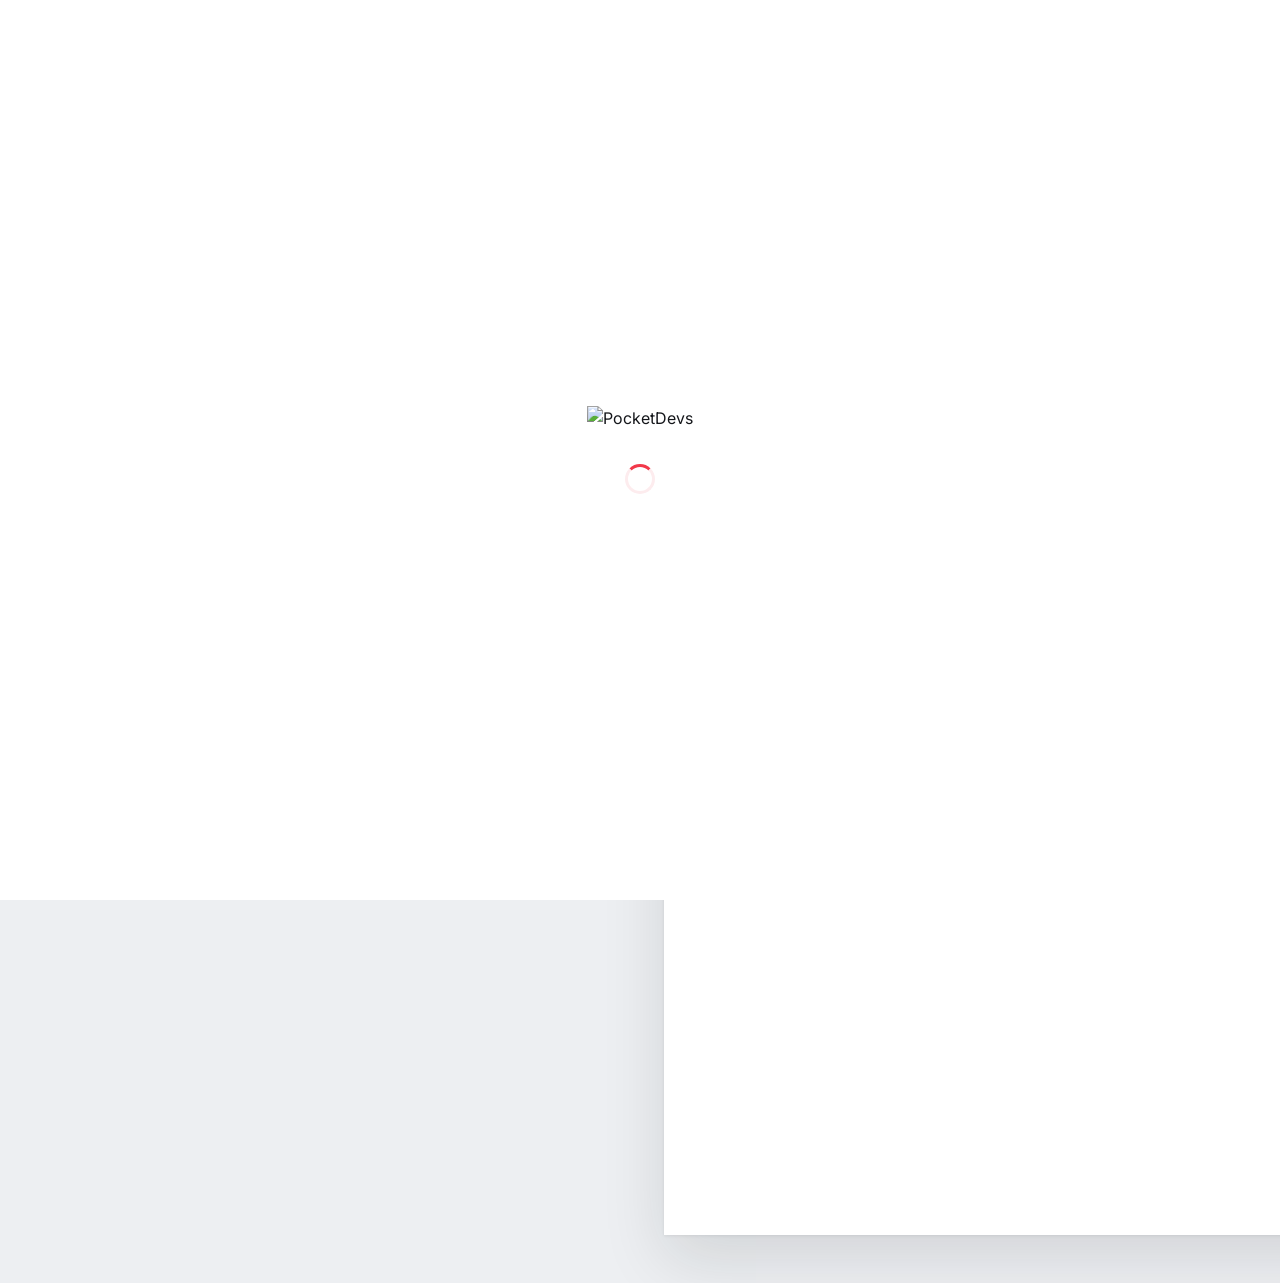
==== index.html @ 6d384c9b "Harden bearer token handling" ====
<!DOCTYPE html>
<html lang="en">
<head>
  <meta charset="UTF-8" />
  <meta name="viewport" content="width=device-width, initial-scale=1.0" />
  <title>PocketDevs — Proposal Generator</title>
  <link rel="icon" href="assets/favicon.svg" />
  <link rel="preconnect" href="https://fonts.googleapis.com" />
  <link rel="preconnect" href="https://fonts.gstatic.com" crossorigin />
  <link href="https://fonts.googleapis.com/css2?family=Inter:wght@400;500;600;700;800&display=swap" rel="stylesheet" />
  <link rel="stylesheet" href="styles.css?v=31" />
  <script defer src="https://cdnjs.cloudflare.com/ajax/libs/html2pdf.js/0.10.1/html2pdf.bundle.min.js"></script>
  <script defer src="preloader.js?v=1"></script>
</head>
<body>
  <!-- Site preloader (fades out on load) -->
  <div id="preloader" class="preloader" role="status" aria-label="Loading">
    <div class="preloader__inner">
      <img src="assets/logo.svg" alt="PocketDevs" class="preloader__logo" />
      <span class="preloader__spinner" aria-hidden="true"></span>
    </div>
  </div>
  <!-- ====================== APP BAR ====================== -->
  <header class="appbar no-print">
    <div class="appbar__brand">
      <span id="authGreeting" class="appbar__greeting" hidden></span>
      <span class="appbar__divider"></span>
      <span class="appbar__title">Proposal Generator</span>
    </div>
    <div class="appbar__actions">
      <button id="quickSearchBtn" class="btn btn--ghost nav-link btn--quicksearch" type="button" aria-label="Quick search">
        <span>Quick Search</span>
        <span class="btn__kbd">⌘K</span>
      </button>
      <div id="collabAvatars" class="collab-avatars" hidden aria-label="People editing"></div>
      <button id="authNavBtn" class="btn btn--ghost nav-link">Login</button>
      <button id="shareBtn" class="btn btn--ghost" type="button" hidden>
        <svg width="15" height="15" viewBox="0 0 24 24" fill="none" stroke="currentColor" stroke-width="2" stroke-linecap="round" stroke-linejoin="round"><circle cx="18" cy="5" r="3"/><circle cx="6" cy="12" r="3"/><circle cx="18" cy="19" r="3"/><line x1="8.59" y1="13.51" x2="15.42" y2="17.49"/><line x1="15.41" y1="6.51" x2="8.59" y2="10.49"/></svg>
        <span id="shareBtnLabel">Share</span>
      </button>
      <button id="downloadBtn" class="btn btn--primary" type="button" disabled>Download PDF</button>
    </div>
  </header>

  <div class="app-body">
  <main class="layout">
    <aside class="composer no-print">
      <!-- Step 1 — Source -->
      <section class="card" data-mode="proposal">
        <div class="step"><span class="step__n">1</span><h2 class="card__title">Source document</h2></div>
        <label id="dropzone" class="dropzone" for="fileInput">
          <input id="fileInput" type="file" accept="application/pdf" hidden />
          <span class="dropzone__text"><strong>Drop a PDF</strong> or browse</span>
          <span class="dropzone__file" id="fileName">No file selected</span>
        </label>
      </section>

      <!-- History Section -->
      <section class="card history-card">
        <div class="step"><span class="step__n">H</span><h2 class="card__title">My Proposals</h2></div>
        <div id="historyList" class="history-list"></div>
        <button id="openDashboardBtn" class="btn btn--ghost btn--sm btn--block history-card__viewall" type="button" hidden>View all documents</button>
      </section>

      <!-- Step 2 — Details -->
      <section class="card" data-mode="proposal">
        <div class="step"><span class="step__n">2</span><h2 class="card__title">Proposal details</h2></div>
        <p class="card__hint">Anchors the AI to real facts. Leave blank to let the AI propose — blanks render as <code>[TBD]</code>, never invented numbers.</p>

        <div class="field field--full">
          <label class="label">Proposal name <span class="label__opt">(optional override)</span></label>
          <input id="f_proposalName" class="input" placeholder="e.g. Web Development Proposal" />
        </div>

        <div class="grid2">
          <div class="field"><label class="label">Client / company</label><input id="f_company" class="input" placeholder="Acme Inc." /></div>
          <div class="field"><label class="label">Project title</label><input id="f_title" class="input" placeholder="Website Redesign" /></div>
          <div class="field"><label class="label">Contact name</label><input id="f_contact" class="input" placeholder="Jomar Mansilungan" /></div>
          <div class="field"><label class="label">Contact title</label><input id="f_contactTitle" class="input" placeholder="Program Manager" /></div>
          <div class="field"><label class="label">Currency</label>
            <select id="f_currency" class="input">
              <option value="PHP" data-symbol="₱">₱ PHP — Philippine Peso</option>
              <option value="USD" data-symbol="$">$ USD — US Dollar</option>
              <option value="EUR" data-symbol="€">€ EUR — Euro</option>
              <option value="GBP" data-symbol="£">£ GBP — British Pound</option>
              <option value="AUD" data-symbol="A$">A$ AUD — Australian Dollar</option>
              <option value="SGD" data-symbol="S$">S$ SGD — Singapore Dollar</option>
              <option value="CAD" data-symbol="C$">C$ CAD — Canadian Dollar</option>
              <option value="AED" data-symbol="AED">AED — UAE Dirham</option>
              <option value="JPY" data-symbol="¥">¥ JPY — Japanese Yen</option>
            </select>
          </div>
          <div class="field"><label class="label">Locale (dates)</label>
            <select id="f_locale" class="input">
              <option value="en-PH">English (Philippines)</option>
              <option value="en-US">English (US)</option>
              <option value="en-GB">English (UK)</option>
              <option value="en-AU">English (Australia)</option>
              <option value="en-SG">English (Singapore)</option>
              <option value="en-CA">English (Canada)</option>
            </select>
          </div>
          <div class="field"><label class="label">Total cost</label><input id="f_cost" class="input" placeholder="e.g. ₱ 250,000" /></div>
          <div class="field"><label class="label">Timeline</label><input id="f_timeline" class="input" placeholder="e.g. 8 weeks" /></div>
          <div class="field"><label class="label">Valid until</label>
            <div class="date-field">
              <input id="f_valid" class="input" placeholder="e.g. July 19, 2026" />
              <button type="button" class="date-field__btn" data-target="f_valid" aria-label="Pick a date"><svg viewBox="0 0 24 24" fill="none" stroke="currentColor" stroke-width="2" stroke-linecap="round" stroke-linejoin="round"><rect x="3" y="4" width="18" height="18" rx="2" /><line x1="16" y1="2" x2="16" y2="6" /><line x1="8" y1="2" x2="8" y2="6" /><line x1="3" y1="10" x2="21" y2="10" /></svg></button>
              <input type="date" id="f_valid_picker" class="date-field__picker" tabindex="-1" aria-hidden="true" />
            </div>
          </div>
          <div class="field"><label class="label">Document no.</label><input id="f_docno" class="input" /></div>
          <div class="field"><label class="label">Prepared date</label>
            <div class="date-field">
              <input id="f_date" class="input" />
              <button type="button" class="date-field__btn" data-target="f_date" aria-label="Pick a date"><svg viewBox="0 0 24 24" fill="none" stroke="currentColor" stroke-width="2" stroke-linecap="round" stroke-linejoin="round"><rect x="3" y="4" width="18" height="18" rx="2" /><line x1="16" y1="2" x2="16" y2="6" /><line x1="8" y1="2" x2="8" y2="6" /><line x1="3" y1="10" x2="21" y2="10" /></svg></button>
              <input type="date" id="f_date_picker" class="date-field__picker" tabindex="-1" aria-hidden="true" />
            </div>
          </div>
          <div class="field field--full"><label class="label">Prepared by (signatory)</label><input id="f_signatory" class="input" value="Eric Jeremie Rotaquio" /></div>
          <div class="field field--full"><label class="label">Signatory title</label><input id="f_signatoryTitle" class="input" value="Chief Executive Officer, PocketDevs" /></div>
        </div>

        <div class="field field--full">
          <label class="label">Budget <span class="label__opt">(optional, manual override)</span></label>
          <input id="f_budget" class="input" placeholder="e.g. Php 250,000 fixed fee" />
        </div>
        <div class="field field--full">
          <label class="label">Payment details <span class="label__opt">(optional, manual override)</span></label>
          <textarea id="f_paymentDetails" class="input textarea" rows="2" placeholder="e.g. 50% upfront, 50% on completion via Bank Transfer."></textarea>
        </div>
        <div class="field field--full">
          <label class="label">Extra instructions <span class="label__opt">(optional)</span></label>
          <textarea id="f_notes" class="input textarea" rows="2" placeholder="e.g. Emphasize SEO; bill in 3 milestones; exclude hosting."></textarea>
        </div>
      </section>

      <!-- Step 2 (Invoice) — Details -->
      <section class="card" data-mode="invoice" hidden>
        <div class="step"><span class="step__n">2</span><h2 class="card__title">Invoice details</h2></div>

        <div class="field field--full">
          <label class="label">Invoice name <span class="label__opt">(optional)</span></label>
          <input id="f_inv_name" class="input" placeholder="e.g. Web Development Invoice" />
        </div>

        <h3 class="card__subtitle">Bill to</h3>
        <div class="grid2">
          <div class="field"><label class="label">Client / company</label><input id="f_inv_client" class="input" placeholder="Acme Inc." /></div>
          <div class="field"><label class="label">Contact name</label><input id="f_inv_contact" class="input" placeholder="Jomar Mansilungan" /></div>
          <div class="field field--full"><label class="label">Client TIN</label><input id="f_inv_clientTin" class="input" placeholder="000-000-000-000" /></div>
        </div>

        <h3 class="card__subtitle">From</h3>
        <div class="grid2">
          <div class="field"><label class="label">Company</label><input id="f_inv_company" class="input" value="PocketDevs" /></div>
          <div class="field"><label class="label">PocketDevs TIN</label><input id="f_inv_tin" class="input" placeholder="[TBD]" /></div>
        </div>

        <h3 class="card__subtitle">Invoice info</h3>
        <div class="grid2">
          <div class="field"><label class="label">Invoice no.</label><input id="f_inv_no" class="input" /></div>
          <div class="field"><label class="label">Currency</label>
            <select id="f_inv_currency" class="input">
              <option value="PHP" data-symbol="₱">₱ PHP — Philippine Peso</option>
              <option value="USD" data-symbol="$">$ USD — US Dollar</option>
              <option value="EUR" data-symbol="€">€ EUR — Euro</option>
              <option value="GBP" data-symbol="£">£ GBP — British Pound</option>
              <option value="AUD" data-symbol="A$">A$ AUD — Australian Dollar</option>
              <option value="SGD" data-symbol="S$">S$ SGD — Singapore Dollar</option>
              <option value="CAD" data-symbol="C$">C$ CAD — Canadian Dollar</option>
              <option value="AED" data-symbol="AED">AED — UAE Dirham</option>
              <option value="JPY" data-symbol="¥">¥ JPY — Japanese Yen</option>
            </select>
          </div>
          <div class="field"><label class="label">Invoice date</label>
            <div class="date-field">
              <input id="f_inv_date" class="input" />
              <button type="button" class="date-field__btn" data-target="f_inv_date" aria-label="Pick a date"><svg viewBox="0 0 24 24" fill="none" stroke="currentColor" stroke-width="2" stroke-linecap="round" stroke-linejoin="round"><rect x="3" y="4" width="18" height="18" rx="2" /><line x1="16" y1="2" x2="16" y2="6" /><line x1="8" y1="2" x2="8" y2="6" /><line x1="3" y1="10" x2="21" y2="10" /></svg></button>
              <input type="date" id="f_inv_date_picker" class="date-field__picker" tabindex="-1" aria-hidden="true" />
            </div>
          </div>
          <div class="field"><label class="label">Due date</label>
            <div class="date-field">
              <input id="f_inv_due" class="input" placeholder="e.g. July 19, 2026" />
              <button type="button" class="date-field__btn" data-target="f_inv_due" aria-label="Pick a date"><svg viewBox="0 0 24 24" fill="none" stroke="currentColor" stroke-width="2" stroke-linecap="round" stroke-linejoin="round"><rect x="3" y="4" width="18" height="18" rx="2" /><line x1="16" y1="2" x2="16" y2="6" /><line x1="8" y1="2" x2="8" y2="6" /><line x1="3" y1="10" x2="21" y2="10" /></svg></button>
              <input type="date" id="f_inv_due_picker" class="date-field__picker" tabindex="-1" aria-hidden="true" />
            </div>
          </div>
          <div class="field"><label class="label">Locale (dates)</label>
            <select id="f_inv_locale" class="input">
              <option value="en-PH">English (Philippines)</option>
              <option value="en-US">English (US)</option>
              <option value="en-GB">English (UK)</option>
              <option value="en-AU">English (Australia)</option>
              <option value="en-SG">English (Singapore)</option>
              <option value="en-CA">English (Canada)</option>
            </select>
          </div>
        </div>

        <h3 class="card__subtitle">Items</h3>
        <div id="invoiceItems" class="line-items"></div>
        <button type="button" id="addItemBtn" class="btn btn--ghost btn--sm">+ Add item</button>
        <div class="line-items__total">
          <span>Total</span>
          <span id="invoiceItemsTotal">0.00</span>
        </div>

        <div class="field field--full">
          <label class="label">Payment details <span class="label__opt">(optional)</span></label>
          <textarea id="f_inv_paymentDetails" class="input textarea" rows="2" placeholder="e.g. Pay via Bank Transfer to BPI account 1234-5678-90."></textarea>
        </div>
      </section>

      <!-- Step 3 — Generate -->
      <section class="card">
        <div class="step"><span class="step__n">3</span><h2 class="card__title">Generate</h2></div>
        <button id="generateBtn" class="btn btn--primary btn--block" data-mode="proposal">Generate proposal</button>
        <button id="generateInvoiceBtn" class="btn btn--primary btn--block" data-mode="invoice" hidden>Generate invoice</button>
        <div id="status" class="status" hidden></div>
      </section>
    </aside>

    <div class="stage">
      <div id="collabBanner" class="collab-banner no-print" hidden>
        <span class="collab-banner__dot"></span>
        <span class="collab-banner__text">Live shared document — your edits sync automatically.</span>
        <span id="collabBannerPresence" class="collab-banner__presence"></span>
      </div>
      <div id="editorToolbar" class="editor-toolbar no-print" hidden>
        <select class="editor-toolbar__select" data-cmd="formatBlock" title="Heading">
          <option value="P">Paragraph</option>
          <option value="H1">Heading 1</option>
          <option value="H2">Heading 2</option>
          <option value="H3">Heading 3</option>
          <option value="H4">Heading 4</option>
          <option value="BLOCKQUOTE">Quote</option>
        </select>
        <select class="editor-toolbar__select editor-toolbar__select--font" data-cmd="fontName" title="Font family">
          <option value="Inter">Inter</option>
          <option value="Arial">Arial</option>
          <option value="Georgia">Georgia</option>
          <option value="'Times New Roman'">Times New Roman</option>
          <option value="'Courier New'">Courier New</option>
          <option value="Verdana">Verdana</option>
        </select>
        <select class="editor-toolbar__select" data-cmd="fontSize" title="Font size">
          <option value="1">8pt</option>
          <option value="2">10pt</option>
          <option value="3" selected>12pt</option>
          <option value="4">14pt</option>
          <option value="5">18pt</option>
          <option value="6">24pt</option>
          <option value="7">36pt</option>
        </select>
        <span class="editor-toolbar__sep"></span>
        <button type="button" class="editor-toolbar__btn" data-cmd="bold" title="Bold"><b>B</b></button>
        <button type="button" class="editor-toolbar__btn" data-cmd="italic" title="Italic"><i>I</i></button>
        <button type="button" class="editor-toolbar__btn" data-cmd="underline" title="Underline"><u>U</u></button>
        <button type="button" class="editor-toolbar__btn" data-cmd="strikeThrough" title="Strikethrough"><s>S</s></button>
        <span class="editor-toolbar__sep"></span>
        <label class="editor-toolbar__color" title="Text color">
          A<input type="color" data-cmd="foreColor" value="#14161a" />
        </label>
        <label class="editor-toolbar__color" title="Highlight color">
          <span class="editor-toolbar__hl">H</span><input type="color" data-cmd="hiliteColor" value="#fff59d" />
        </label>
        <span class="editor-toolbar__sep"></span>
        <button type="button" class="editor-toolbar__btn" data-cmd="justifyLeft" title="Align left">&#8676;</button>
        <button type="button" class="editor-toolbar__btn" data-cmd="justifyCenter" title="Align center">&#8596;</button>
        <button type="button" class="editor-toolbar__btn" data-cmd="justifyRight" title="Align right">&#8677;</button>
        <span class="editor-toolbar__sep"></span>
        <button type="button" class="editor-toolbar__btn" data-cmd="insertUnorderedList" title="Bullet list">&#8226;&#8801;</button>
        <button type="button" class="editor-toolbar__btn" data-cmd="insertOrderedList" title="Numbered list">1.&#8801;</button>
        <span class="editor-toolbar__sep"></span>
        <div class="editor-toolbar__menu">
          <button type="button" class="editor-toolbar__btn" id="tableMenuBtn" title="Table" aria-haspopup="true" aria-expanded="false">
            <svg width="15" height="15" viewBox="0 0 24 24" fill="none" stroke="currentColor" stroke-width="2" stroke-linecap="round" stroke-linejoin="round"><rect x="3" y="3" width="18" height="18" rx="1"/><line x1="3" y1="9" x2="21" y2="9"/><line x1="3" y1="15" x2="21" y2="15"/><line x1="9" y1="3" x2="9" y2="21"/><line x1="15" y1="3" x2="15" y2="21"/></svg>
            <span class="editor-toolbar__caret">&#9662;</span>
          </button>
          <div class="editor-toolbar__dropdown" id="tableMenu" hidden role="menu">
            <button type="button" data-table="insert" role="menuitem">Insert table</button>
            <div class="editor-toolbar__dropdown-sep"></div>
            <button type="button" data-table="row-above" role="menuitem">Insert row above</button>
            <button type="button" data-table="row-below" role="menuitem">Insert row below</button>
            <button type="button" data-table="col-left" role="menuitem">Insert column left</button>
            <button type="button" data-table="col-right" role="menuitem">Insert column right</button>
            <div class="editor-toolbar__dropdown-sep"></div>
            <button type="button" data-table="del-row" role="menuitem">Delete row</button>
            <button type="button" data-table="del-col" role="menuitem">Delete column</button>
            <button type="button" data-table="del-table" role="menuitem">Delete table</button>
          </div>
        </div>
        <span class="editor-toolbar__sep"></span>
        <button type="button" class="editor-toolbar__btn" data-cmd="removeFormat" title="Clear formatting">T&times;</button>
      </div>
      <div class="paper-wrap">
        <article id="proposal" class="proposal">
          <label id="emptyState" class="empty" for="fileInput">
            <img src="assets/logo.svg" class="empty__logo js-logo" />
            <h2>Your proposal will appear here</h2>
            <p>Login, then drop a PDF here (or click to browse) and hit Generate.</p>
          </label>
        </article>
      </div>
    </div>
  </main>
  </div><!-- /.app-body -->

  <!-- Dashboard Modal — kept as a direct child of <body> so its fixed overlay
       always covers the full viewport (never trapped by the sticky sidebar). -->
  <div id="dashboardModal" class="modal modal--dashboard no-print">
    <div class="modal__content modal__content--dashboard card">
      <button id="closeDashboard" class="modal__close">&times;</button>
      <div class="dashboard__header">
        <h2 class="card__title">My Documents</h2>
        <div class="dashboard__tabs" role="tablist">
          <button type="button" class="dashboard__tab dashboard__tab--active" data-type="all">All</button>
          <button type="button" class="dashboard__tab" data-type="proposal">Proposals</button>
          <button type="button" class="dashboard__tab" data-type="invoice">Invoices</button>
          <button type="button" class="dashboard__tab" data-type="questionnaire">Questionnaires</button>
        </div>
        <input id="dashboardSearch" class="input dashboard__search" type="search" placeholder="Search by title, client, or doc no." />
      </div>
      <div id="dashboardGrid" class="dashboard__grid"></div>
    </div>
  </div>

  <!-- Settings Modal -->
  <div id="settingsModal" class="modal no-print">
    <div class="modal__content modal__content--settings card">
      <button id="closeSettings" class="modal__close" aria-label="Close">&times;</button>
      <h2 class="card__title">Settings</h2>

      <div class="settings-tabs" role="tablist">
        <button type="button" class="settings-tab settings-tab--active" data-tab="profile" role="tab">Profile</button>
        <button type="button" class="settings-tab" data-tab="security" role="tab">Security</button>
        <button type="button" class="settings-tab" data-tab="branding" role="tab">Branding</button>
      </div>

      <!-- Profile tab -->
      <div id="settingsTabProfile" class="settings-panel">
        <div id="settingsProfileGate" hidden>
          <p class="card__hint" style="margin-bottom:1rem;">Sign in to manage your profile.</p>
          <button type="button" id="settingsSignInBtn" class="btn btn--primary btn--block">Sign In</button>
        </div>
        <div id="settingsProfileForm">
          <div class="settings-avatar-row">
            <div class="settings-avatar" id="settingsAvatarEl">
              <span id="settingsAvatarInitials">?</span>
              <img id="settingsAvatarImg" src="" alt="Avatar" hidden />
            </div>
            <div class="settings-avatar-actions">
              <button type="button" id="settingsAvatarUploadBtn" class="btn btn--ghost btn--sm">Change photo</button>
              <button type="button" id="settingsAvatarRemoveBtn" class="btn btn--ghost btn--sm" hidden>Remove</button>
              <input id="settingsAvatarInput" type="file" accept="image/*" hidden />
            </div>
          </div>
          <div class="field">
            <label class="label">Full name</label>
            <input id="settingsName" type="text" class="input" placeholder="Your full name" autocomplete="name" />
          </div>
          <div id="settingsProfileStatus" class="status" hidden></div>
          <button type="button" id="saveProfileBtn" class="btn btn--primary btn--block">Save profile</button>
          <hr class="rule" />
          <div class="field">
            <label class="label">Email address</label>
            <input id="settingsEmail" type="email" class="input" autocomplete="email" />
          </div>
          <div id="settingsEmailStatus" class="status" hidden></div>
          <button type="button" id="saveEmailBtn" class="btn btn--ghost btn--block">Update email</button>
        </div>
      </div>

      <!-- Security tab -->
      <div id="settingsTabSecurity" class="settings-panel" hidden>
        <div id="settingsSecurityGate" hidden>
          <p class="card__hint" style="margin-bottom:1rem;">Sign in to change your password.</p>
          <button type="button" id="settingsSecuritySignInBtn" class="btn btn--primary btn--block">Sign In</button>
        </div>
        <div id="settingsSecurityForm">
          <div class="field">
            <label class="label">New password</label>
            <input id="settingsNewPassword" type="password" class="input" placeholder="Minimum 6 characters" autocomplete="new-password" />
          </div>
          <div class="field">
            <label class="label">Confirm new password</label>
            <input id="settingsConfirmPassword" type="password" class="input" autocomplete="new-password" />
          </div>
          <div id="settingsSecurityStatus" class="status" hidden></div>
          <button type="button" id="savePasswordBtn" class="btn btn--primary btn--block">Update password</button>
        </div>
      </div>

      <!-- Branding tab -->
      <div id="settingsTabBranding" class="settings-panel" hidden>
        <div class="field">
          <label class="label">Brand logo</label>
          <p class="card__hint">Used on proposals. Stored in this browser only.</p>
          <div class="logo-row">
            <img id="logoPreview" class="logo-preview js-logo" src="assets/logo.svg" />
            <input id="logoInput" type="file" accept="image/*" hidden />
            <button id="logoUploadBtn" class="btn btn--primary btn--sm">Upload</button>
            <button id="logoResetBtn" class="btn btn--ghost btn--sm">Reset</button>
          </div>
        </div>
      </div>
    </div>
  </div>

  <!-- Share Modal -->
  <div id="shareModal" class="modal no-print">
    <div class="modal__content card">
      <button id="closeShare" class="modal__close" aria-label="Close">&times;</button>
      <h2 class="card__title">Share &amp; collaborate</h2>
      <p class="card__hint">Anyone with this link can open and edit this document with you in real time. No account needed — changes sync automatically.</p>
      <div class="share-link-row">
        <input id="shareLinkInput" class="input" readonly />
        <button id="shareCopyBtn" class="btn btn--primary btn--sm" type="button">Copy</button>
      </div>
      <div class="share-presence">
        <div id="shareAvatars" class="collab-avatars"></div>
        <span id="collabPresence">Just you so far</span>
      </div>
      <hr class="rule" />
      <button id="stopSharingBtn" class="btn btn--ghost btn--block" type="button">Stop sharing</button>
    </div>
  </div>

  <!-- Auth Modal — kept as a direct child of <body> so its fixed overlay
       always covers the full viewport (never trapped by the sticky sidebar). -->
  <div id="authModal" class="modal no-print">
    <div class="modal__content card">
      <button id="closeAuth" class="modal__close">&times;</button>
      <h2 class="card__title" id="authTitle">Sign in to PocketDevs</h2>
      <div class="grid2" role="tablist">
        <button type="button" id="authTabLogin" data-mode="login" class="btn btn--primary" aria-pressed="true">Login</button>
        <button type="button" id="authTabSignup" data-mode="signup" class="btn btn--ghost" aria-pressed="false">Sign Up</button>
      </div>
      <form id="authForm">
        <div class="field" id="authNameField" hidden>
          <label class="label">Name</label>
          <input id="authName" type="text" class="input" autocomplete="name" />
        </div>
        <div class="field">
          <label class="label">Email</label>
          <input id="authEmail" type="email" class="input" required />
        </div>
        <div class="field">
          <label class="label">Password</label>
          <input id="authPassword" type="password" class="input" required minlength="6" />
        </div>
        <div id="authError" class="status status--error" hidden></div>
        <button type="submit" id="authSubmit" class="btn btn--primary btn--block">Login</button>
      </form>
    </div>
  </div>

  <script type="module" src="app.js?v=29"></script>
</body>
</html>
---- styles.css ----
/* ============================================================
   PocketDevs Design System & UI Components (light theme)
   ============================================================ */

/* Ensure [hidden] always wins over display rules set by class selectors */
[hidden] { display: none !important; }
:root {
  --bg: #edeff2;
  --bg-card: #ffffff;
  --bg-input: #ffffff;
  --bg-subtle: #f6f7f9;
  --text: #14161a;
  --text-muted: #5b636f;
  --rausch: #f2384a;
  --rausch-hover: #d92235;
  --rausch-tint: #fdecee;
  --border: #e6e8ec;
  --radius: 12px;
  --shadow: 0 1px 2px rgb(20 22 26 / 0.04), 0 8px 24px rgb(20 22 26 / 0.06);
  --appbar-h: 64px;
}

* { box-sizing: border-box; margin: 0; padding: 0; }
body {
  font-family: 'Inter', -apple-system, system-ui, sans-serif;
  background: var(--bg);
  color: var(--text);
  line-height: 1.5;
  -webkit-font-smoothing: antialiased;
  padding-top: var(--appbar-h);
}
button, input, textarea, select { font-family: inherit; }

/* Layout */
.appbar {
  display: flex; justify-content: space-between; align-items: center;
  padding: 1rem 1.5rem; background: var(--bg-card);
  border-bottom: 1px solid var(--border);
  position: fixed; top: 0; left: 240px; right: 0;
  z-index: 100; transition: left 0.2s ease;
}
.appbar__brand { display: flex; align-items: center; gap: 0.75rem; }
.appbar__logo { height: 24px; }
.appbar__divider { width: 1px; height: 22px; background: var(--border); }
.appbar__title { font-weight: 700; font-size: 0.875rem; letter-spacing: -0.01em; color: var(--text); }
.appbar__actions { display: flex; gap: 0.5rem; align-items: center; }

.layout { display: grid; grid-template-columns: 400px 1fr; align-items: start; min-height: calc(100vh - var(--appbar-h)); }
.composer {
  padding: 1.5rem; border-right: 1px solid var(--border);
  position: sticky; top: var(--appbar-h);
  overflow-y: auto; height: calc(100vh - var(--appbar-h));
  display: flex; flex-direction: column; gap: 1rem;
  background: var(--bg-card);
}
/* No overflow here: it must NOT become the sticky scroll-container, or the
   editor toolbar below would stick to the stage (which scrolls with the page)
   instead of to the viewport. The window is the scroller. */
.stage { padding: 3rem 1.5rem; background: var(--bg); }

/* Components */
.card {
  background: var(--bg-card); border: 1px solid var(--border);
  border-radius: var(--radius); padding: 1.25rem;
  box-shadow: var(--shadow);
}
/* Settings modal */
.modal__content--settings { max-width: 440px; }
.settings-tabs { display: flex; gap: 0.4rem; padding: 0.25rem; background: var(--bg-subtle); border-radius: 10px; margin-bottom: 1.25rem; }
.settings-tab { flex: 1; padding: 0.5rem; border: none; border-radius: 8px; background: transparent; font-size: 0.8125rem; font-weight: 600; color: var(--text-muted); cursor: pointer; transition: background 0.15s, color 0.15s; }
.settings-tab:hover { color: var(--text); }
.settings-tab--active { background: var(--bg-card); color: var(--text); box-shadow: var(--shadow); }
.settings-panel { display: flex; flex-direction: column; gap: 0.75rem; }
.settings-avatar-row { display: flex; align-items: center; gap: 1rem; margin-bottom: 0.25rem; }
.settings-avatar { width: 64px; height: 64px; border-radius: 50%; background: var(--rausch); color: #fff; display: flex; align-items: center; justify-content: center; font-size: 1.25rem; font-weight: 700; flex-shrink: 0; overflow: hidden; }
.settings-avatar-actions { display: flex; flex-direction: column; gap: 0.4rem; }
.card__title { font-size: 0.875rem; font-weight: 600; margin-bottom: 0.5rem; }
.card__hint { font-size: 0.75rem; color: var(--text-muted); margin-bottom: 1rem; line-height: 1.5; }
.card__hint code { background: var(--bg-subtle); border: 1px solid var(--border); border-radius: 5px; padding: 1px 5px; font-size: 0.6875rem; }

.card__subtitle {
  font-size: 0.75rem; font-weight: 700; text-transform: uppercase; letter-spacing: 0.04em;
  color: var(--text-muted); margin: 1rem 0 0.5rem;
}
.card__subtitle:first-of-type { margin-top: 0; }

/* Line items */
.line-items { display: flex; flex-direction: column; gap: 0.5rem; margin-bottom: 0.5rem; }
.line-item {
  display: flex; flex-direction: column; gap: 0.4rem;
  padding: 0.6rem; border: 1px solid var(--border); border-radius: 8px;
}
.line-item__row2 { display: grid; grid-template-columns: 4.5rem 1fr 1fr 1.75rem; gap: 0.4rem; align-items: center; }
.line-item__amount {
  font-size: 0.8125rem; font-weight: 600; text-align: right; padding: 0.625rem 0.25rem;
  font-variant-numeric: tabular-nums;
}
.line-item__remove {
  width: 1.75rem; height: 1.75rem; border-radius: 6px; border: 1px solid var(--border);
  background: transparent; color: var(--text-muted); font-size: 1.1rem; line-height: 1;
  cursor: pointer; display: flex; align-items: center; justify-content: center;
  transition: background 0.15s ease, color 0.15s ease;
}
.line-item__remove:hover { background: var(--rausch-tint); color: var(--rausch); border-color: #f6c9ce; }
.line-items__total {
  display: flex; align-items: center; justify-content: space-between;
  font-size: 0.8125rem; font-weight: 700; padding: 0.5rem 0.25rem 1rem;
}
.line-items__total span:last-child { font-variant-numeric: tabular-nums; }

/* Document type badge */
.doc-card__type {
  position: absolute; top: 0.5rem; left: 0.5rem; font-size: 0.625rem; font-weight: 700;
  text-transform: uppercase; letter-spacing: 0.04em; color: var(--rausch);
  background: var(--rausch-tint); border-radius: 5px; padding: 2px 6px; line-height: 1.4;
}
.doc-card__type--proposal { color: #1d4ed8; background: #dbeafe; }
.doc-card__type--invoice { color: var(--rausch); background: var(--rausch-tint); }
.doc-card__type--questionnaire { color: #15803d; background: #dcfce7; }
.doc-card__new {
  position: absolute; top: 0.5rem; right: 2rem; font-size: 0.625rem; font-weight: 700;
  text-transform: uppercase; letter-spacing: 0.04em; color: #fff; background: var(--rausch);
  border-radius: 5px; padding: 2px 6px; line-height: 1.4; z-index: 1;
}
.step { display: flex; align-items: center; gap: 0.75rem; margin-bottom: 1rem; }
.step .card__title { margin: 0; }
.step__n {
  width: 20px; height: 20px; background: var(--rausch); color: #fff;
  border-radius: 50%; font-size: 0.625rem; font-weight: 800;
  display: flex; align-items: center; justify-content: center;
}

.input {
  width: 100%; padding: 0.625rem 0.875rem;
  background: var(--bg-input); border: 1px solid var(--border);
  border-radius: 8px; color: var(--text); font-size: 0.875rem;
  transition: border-color 0.15s ease;
}
.input:focus { outline: none; border-color: var(--rausch); }
.input::placeholder { color: var(--text-muted); opacity: 0.7; }
.textarea { resize: vertical; }
.label { display: block; font-size: 0.75rem; font-weight: 500; color: var(--text-muted); margin-bottom: 0.25rem; }
.label__opt { font-weight: 400; color: var(--text-muted); opacity: 0.75; }

.date-field { position: relative; display: flex; align-items: center; }
.date-field .input { padding-right: 2.25rem; }
.date-field__btn {
  position: absolute; right: 0.35rem; top: 50%; transform: translateY(-50%);
  width: 1.75rem; height: 1.75rem; display: flex; align-items: center; justify-content: center;
  background: none; border: none; border-radius: 6px; cursor: pointer;
  font-size: 0.9375rem; line-height: 1; color: var(--text-muted);
  transition: background 0.15s ease, color 0.15s ease;
}
.date-field__btn:hover { background: rgba(15, 23, 42, 0.06); color: var(--rausch); }
.date-field__btn svg { width: 1rem; height: 1rem; }
.date-field__picker {
  position: absolute; inset: 0; width: 100%; height: 100%;
  padding: 0; border: none; opacity: 0; pointer-events: none;
}

.grid2 { display: grid; grid-template-columns: 1fr 1fr; gap: 0.75rem; }
.modal__content .grid2 { margin-bottom: 0.75rem; }
.field { margin-bottom: 0.75rem; }
.field--full { grid-column: 1 / -1; }
.field--row { display: flex; align-items: center; justify-content: space-between; gap: 0.75rem; }
.check { display: inline-flex; align-items: center; gap: 0.4rem; font-size: 0.8125rem; color: var(--text-muted); cursor: pointer; }
.rule { border: none; border-top: 1px solid var(--border); margin: 1rem 0; }

.btn {
  padding: 0.625rem 1rem; border-radius: 8px; font-size: 0.875rem;
  font-weight: 600; cursor: pointer; transition: all 0.15s ease;
  border: none; display: inline-flex; align-items: center; justify-content: center; gap: 0.4rem;
  text-decoration: none; color: inherit;
}
.btn[hidden] { display: none; }
.btn--primary { background: var(--rausch); color: white; }
.btn--primary:hover { background: var(--rausch-hover); }
.btn--ghost { background: transparent; color: var(--text); border: 1px solid var(--border); }
.btn--ghost:hover { background: var(--bg-subtle); }
.btn--block { width: 100%; margin-bottom: 0.5rem; }
.btn--sm { padding: 0.45rem 0.75rem; font-size: 0.8125rem; }

.dot { width: 8px; height: 8px; border-radius: 50%; background: var(--text-muted); display: inline-block; }
.dot--ok { background: #10b981; }

/* Greeting + user menu */
.appbar__greeting { font-size: 0.8125rem; font-weight: 500; color: var(--text-muted); white-space: nowrap; }
/* The greeting now leads the appbar brand (where the logo used to be), followed
   by a divider and the page title. When logged out the greeting is [hidden], so
   collapse the now-orphaned leading divider too. */
.appbar__greeting[hidden] + .appbar__divider { display: none; }
.user-menu { position: relative; }
.user-menu__avatar {
  width: 32px; height: 32px; border-radius: 50%; border: none; cursor: pointer;
  background: var(--rausch); color: #fff; font-weight: 700; font-size: 0.8125rem;
  display: flex; align-items: center; justify-content: center; line-height: 1;
}
.user-menu__dropdown {
  position: absolute; top: calc(100% + 0.5rem); right: 0; min-width: 150px;
  background: var(--bg-card); border: 1px solid var(--border); border-radius: 8px;
  box-shadow: var(--shadow); padding: 0.25rem; display: flex; flex-direction: column;
  z-index: 200;
}
.user-menu__dropdown[hidden] { display: none; }
.user-menu__item {
  display: block; width: 100%; text-align: left; padding: 0.5rem 0.75rem;
  border-radius: 6px; border: none; background: none; cursor: pointer;
  font-size: 0.8125rem; color: var(--text);
}
.user-menu__item:hover { background: var(--bg-subtle); }

/* Logo settings row */
.logo-row { display: flex; align-items: center; gap: 0.6rem; flex-wrap: wrap; }
.logo-preview { height: 28px; width: auto; max-width: 120px; }

/* Dropzone */
.dropzone {
  border: 2px dashed var(--border); border-radius: var(--radius);
  padding: 2rem 1rem; text-align: center; cursor: pointer;
  display: flex; flex-direction: column; gap: 0.5rem; transition: all 0.15s ease;
}
.dropzone:hover { border-color: var(--rausch); background: rgba(242, 56, 74, 0.05); }
.dropzone__text { font-size: 0.8125rem; }
.dropzone__file {
  font-size: 0.75rem; color: var(--rausch); font-weight: 600;
  max-width: 100%; overflow: hidden; text-overflow: ellipsis; white-space: nowrap;
}

/* History */
.history-list { display: flex; flex-direction: column; gap: 1rem; }
.history-group { display: flex; flex-direction: column; gap: 0.5rem; }
.history-group__label {
  font-size: 0.6875rem; font-weight: 700; text-transform: uppercase; letter-spacing: 0.05em;
  color: var(--text-muted);
}
.history-item {
  display: flex; align-items: center; gap: 0.5rem;
  padding: 0.75rem; border-radius: 8px; border: 1px solid var(--border);
  transition: background 0.15s ease;
}
.history-item:hover { background: var(--bg-subtle); }
.history-item__body { flex: 1; min-width: 0; cursor: pointer; }
.history-item__title { font-size: 0.8125rem; font-weight: 600; }
.history-item__meta { font-size: 0.75rem; color: var(--text-muted); }
.history-item__delete {
  flex-shrink: 0; width: 24px; height: 24px; border-radius: 6px;
  border: 1px solid transparent; background: transparent; color: var(--text-muted);
  font-size: 1.1rem; line-height: 1; cursor: pointer; transition: background 0.15s ease, color 0.15s ease;
}
.history-item__delete:hover { background: var(--rausch-tint); color: var(--rausch); border-color: #f6c9ce; }
.history-card__viewall { margin-top: 0.75rem; }

/* Dashboard */
.modal--dashboard .modal__content {
  max-width: 1000px; width: 100%; height: 85vh;
  display: flex; flex-direction: column;
}
.dashboard__header {
  display: flex; align-items: center; justify-content: space-between; gap: 1rem;
  flex-wrap: wrap; margin-bottom: 1rem; padding-right: 2rem;
}
.dashboard__header .card__title { margin: 0; }
.dashboard__search { max-width: 320px; }
.dashboard__tabs { display: flex; gap: 0.4rem; }
.dashboard__tab {
  padding: 0.4rem 0.75rem; border-radius: 8px; border: 1px solid var(--border);
  background: transparent; font-size: 0.8125rem; font-weight: 600; color: var(--text-muted);
  cursor: pointer; transition: background 0.15s ease, color 0.15s ease, border-color 0.15s ease;
}
.dashboard__tab:hover { color: var(--text); }
.dashboard__tab--active { background: var(--rausch-tint); color: var(--rausch); border-color: #f6c9ce; }
.dashboard__grid {
  flex: 1; overflow: auto;
  display: grid; grid-template-columns: repeat(auto-fill, minmax(180px, 1fr));
  gap: 1rem; align-content: start;
}
.dashboard__empty { color: var(--text-muted); font-size: 0.875rem; grid-column: 1 / -1; text-align: center; padding: 3rem 1rem; }

.doc-card {
  position: relative; display: flex; flex-direction: column;
  border: 1px solid var(--border); border-radius: var(--radius);
  overflow: hidden; cursor: pointer; transition: box-shadow 0.15s ease, border-color 0.15s ease;
  background: var(--bg-card);
}
.doc-card:hover { border-color: var(--rausch); box-shadow: var(--shadow); }
.doc-card__thumb {
  aspect-ratio: 3 / 4; background: #f8fafc; border-bottom: 1px solid var(--border);
  display: flex; flex-direction: column; align-items: center; justify-content: center;
  padding: 0.75rem; text-align: center; gap: 0.5rem;
}
.doc-card__thumb img { height: 18px; width: auto; }
.doc-card__thumb-title {
  font-size: 0.6875rem; font-weight: 600; color: var(--text);
  display: -webkit-box; -webkit-line-clamp: 4; -webkit-box-orient: vertical; overflow: hidden;
}
.doc-card__body { padding: 0.625rem 0.75rem; }
.doc-card__title {
  font-size: 0.8125rem; font-weight: 600; overflow: hidden; text-overflow: ellipsis;
  white-space: nowrap;
}
.doc-card__meta { font-size: 0.75rem; color: var(--text-muted); overflow: hidden; text-overflow: ellipsis; white-space: nowrap; }
.doc-card__delete {
  position: absolute; top: 0.5rem; right: 0.5rem; width: 26px; height: 26px;
  border-radius: 6px; border: 1px solid var(--border); background: var(--bg-card);
  color: var(--text-muted); font-size: 1.1rem; line-height: 1; cursor: pointer;
  display: flex; align-items: center; justify-content: center;
  opacity: 0; transition: opacity 0.15s ease, background 0.15s ease, color 0.15s ease;
}
.doc-card:hover .doc-card__delete { opacity: 1; }
.doc-card__delete:hover { background: var(--rausch-tint); color: var(--rausch); border-color: #f6c9ce; }
@media (hover: none) {
  .doc-card__delete { opacity: 1; }
}

/* Modal */
.modal {
  position: fixed; top: 0; right: 0; bottom: 0; left: 0; inset: 0;
  background: rgba(20, 22, 26, 0.5); padding: 1rem;
  display: none; align-items: center; justify-content: center;
  z-index: 1000; opacity: 0; pointer-events: none; transition: opacity 0.2s ease;
}
.modal--visible { display: flex; opacity: 1; pointer-events: auto; }
.modal__content { width: 100%; max-width: 360px; max-height: 100%; overflow: auto; position: relative; }
.modal__close {
  position: absolute; top: 0.75rem; right: 0.75rem;
  background: none; border: none; color: var(--text-muted);
  font-size: 1.5rem; cursor: pointer; line-height: 1;
}

/* Toast */
.toast {
  position: fixed; bottom: 1.5rem; left: 50%; transform: translateX(-50%) translateY(100px);
  background: var(--bg-card); border: 1px solid var(--border);
  padding: 0.75rem 1.25rem; border-radius: 99px; font-size: 0.875rem; font-weight: 500;
  z-index: 1100; transition: transform 0.3s cubic-bezier(0.175, 0.885, 0.32, 1.275);
  box-shadow: var(--shadow);
}
.toast--visible { transform: translateX(-50%) translateY(0); }
.toast--success { border-color: #10b981; color: #10b981; }
.toast--error { border-color: var(--rausch); color: var(--rausch); }

/* Editor toolbar */
.editor-toolbar {
  display: flex; gap: 0.25rem; align-items: center; flex-wrap: wrap;
  position: sticky; top: var(--appbar-h); z-index: 80;
  max-width: 210mm; margin: 0 auto 1rem;
  background: var(--bg-card); border: 1px solid var(--border); border-radius: var(--radius);
  box-shadow: var(--shadow); padding: 0.35rem;
}
.editor-toolbar[hidden] { display: none; }
.editor-toolbar__btn {
  width: 32px; height: 32px; border-radius: 6px; border: 1px solid transparent;
  background: transparent; cursor: pointer; font-size: 0.8125rem; color: var(--text);
  display: flex; align-items: center; justify-content: center; transition: background 0.15s ease;
}
.editor-toolbar__btn:hover { background: var(--bg-subtle); }
.editor-toolbar__btn.is-active { background: var(--rausch-tint); color: var(--rausch); }
.editor-toolbar__sep { width: 1px; height: 20px; background: var(--border); margin: 0 0.25rem; }

/* Table menu (dropdown) */
.editor-toolbar__menu { position: relative; display: inline-flex; }
#tableMenuBtn { width: auto; gap: 0.15rem; padding: 0 0.4rem; }
.editor-toolbar__caret { font-size: 0.6rem; line-height: 1; }
.editor-toolbar__dropdown {
  position: absolute; top: calc(100% + 6px); left: 0; z-index: 60;
  background: var(--bg-card); border: 1px solid var(--border); border-radius: 10px;
  box-shadow: 0 10px 28px rgba(0, 0, 0, 0.14); padding: 0.35rem; min-width: 184px;
  display: flex; flex-direction: column; gap: 1px;
}
.editor-toolbar__dropdown[hidden] { display: none; }
.editor-toolbar__dropdown button {
  text-align: left; background: none; border: none; border-radius: 6px;
  padding: 0.5rem 0.65rem; font-size: 0.8125rem; color: var(--text);
  cursor: pointer; white-space: nowrap; width: 100%;
}
.editor-toolbar__dropdown button:hover:not(:disabled) { background: var(--bg-subtle); }
.editor-toolbar__dropdown button:disabled { color: var(--text-muted); opacity: 0.45; cursor: default; }
.editor-toolbar__dropdown-sep { height: 1px; background: var(--border); margin: 0.25rem 0; }
.editor-toolbar__select {
  height: 32px; border-radius: 6px; border: 1px solid var(--border);
  background: var(--bg-card); color: var(--text); font-size: 0.8125rem;
  padding: 0 0.4rem; cursor: pointer; max-width: 8.5rem;
}
.editor-toolbar__select--font { max-width: 9.5rem; }
.editor-toolbar__color {
  position: relative; width: 32px; height: 32px; border-radius: 6px;
  display: flex; align-items: center; justify-content: center;
  font-size: 0.8125rem; font-weight: 700; cursor: pointer; transition: background 0.15s ease;
}
.editor-toolbar__color:hover { background: var(--bg-subtle); }
.editor-toolbar__color .editor-toolbar__hl {
  text-decoration: underline; text-decoration-color: #fff59d; text-decoration-thickness: 3px;
}
.editor-toolbar__color input[type="color"] {
  position: absolute; inset: 0; width: 100%; height: 100%;
  opacity: 0; cursor: pointer; border: none; padding: 0;
}

/* Proposal Paper */
.paper-wrap {
  width: 210mm; max-width: 100%; margin: 0 auto;
  background: white; color: #1e293b;
  min-height: 297mm; padding: 20mm;
  box-shadow: 0 1px 3px rgb(20 22 26 / 0.08), 0 24px 60px rgb(20 22 26 / 0.12);
}
.proposal { font-family: 'Inter', sans-serif; font-size: 11pt; line-height: 1.4; }

.p-cover__logo { height: 32px; margin-bottom: 2rem; }
.p-title { font-size: 2.5rem; font-weight: 800; margin-bottom: 2rem; color: #0f172a; }
.p-section__head { display: flex; align-items: center; gap: 1rem; margin: 2rem 0 1rem; border-bottom: 2px solid #f1f5f9; padding-bottom: 0.5rem; }
.p-section__num { font-weight: 800; color: var(--rausch); }
.p-section__title { font-size: 1rem; font-weight: 700; text-transform: uppercase; letter-spacing: 0.05em; }
.p-table { width: 100%; border-collapse: collapse; margin: 1rem 0; }
.p-table th { text-align: left; font-size: 0.75rem; text-transform: uppercase; color: #64748b; padding: 0.5rem; border-bottom: 1px solid #e2e8f0; }
.p-table td { padding: 0.75rem 0.5rem; border-bottom: 1px solid #f1f5f9; }
.num { text-align: right; font-variant-numeric: tabular-nums; font-weight: 600; }

.status { font-size: 0.75rem; padding: 0.75rem; border-radius: 8px; margin-top: 1rem; }
.status--working { background: rgba(59, 130, 246, 0.1); color: #3b82f6; }
.status--error { background: rgba(239, 68, 68, 0.1); color: #ef4444; }
.status--ok { background: rgba(16, 185, 129, 0.1); color: #10b981; }

/* ---- Proposal paper elements (light paper) ---- */
.p-cover__top { display: flex; align-items: flex-start; justify-content: space-between; gap: 1.5rem; }
.p-eyebrow { text-align: right; font-size: 0.65rem; letter-spacing: 0.04em; text-transform: uppercase; color: #64748b; line-height: 1.7; }
.p-eyebrow b { color: #0f172a; }
.p-kicker { display: inline-block; margin-top: 1.5rem; font-size: 0.7rem; font-weight: 700; letter-spacing: 0.14em; text-transform: uppercase; color: var(--rausch); }
.p-parties { display: grid; grid-template-columns: 1fr 1fr; gap: 1.25rem; margin: 1.5rem 0 0; padding-top: 1.25rem; border-top: 1px solid #e2e8f0; }
.p-party__label { font-size: 0.62rem; letter-spacing: 0.06em; text-transform: uppercase; color: #94a3b8; font-weight: 700; margin-bottom: 0.35rem; }
.p-party__name { font-size: 0.95rem; font-weight: 700; color: #0f172a; }
.p-party__meta { font-size: 0.78rem; color: #64748b; }
.p-section { margin-top: 1.75rem; }
.p-lede { color: #334155; }
.p-section p { margin: 0 0 0.6rem; }
.p-list { list-style: none; margin: 0.4rem 0 0; padding: 0; }
.p-list li { position: relative; padding-left: 1.1rem; margin: 0.4rem 0; color: #334155; }
.p-list li::before { content: ""; position: absolute; left: 0.1rem; top: 0.55em; width: 6px; height: 6px; border-radius: 50%; background: var(--rausch); }
.p-list--check li::before { border-radius: 2px; }
.p-scope__group { margin: 0 0 1rem; }
.p-scope__phase { font-weight: 700; color: #0f172a; margin-bottom: 0.35rem; }
.p-table__total td { border-top: 2px solid #0f172a; font-weight: 800; color: #0f172a; }
.p-note { margin-top: 0.5rem; font-size: 0.72rem; color: #64748b; font-style: italic; }
.p-paymethods { display: flex; flex-direction: column; gap: 0.6rem; margin: 0.4rem 0 0.75rem; }
.p-paymethod { display: flex; align-items: center; gap: 0.75rem; padding: 0.6rem 0.8rem; border: 1px solid #e2e8f0; border-radius: 8px; }
.p-paymethod__badge {
  flex-shrink: 0; width: 44px; height: 44px; border-radius: 8px; color: #fff;
  display: flex; align-items: center; justify-content: center;
  font-weight: 800; font-size: 0.7rem; letter-spacing: 0.02em; text-align: center;
}
.p-paymethod__badge--bpi { background: #c8102e; }
.p-paymethod__badge--gcash { background: #0072ce; }
.p-paymethod__bank { font-weight: 700; color: #0f172a; font-size: 0.82rem; }
.p-paymethod__name { font-size: 0.78rem; color: #334155; }
.p-paymethod__account { font-size: 0.78rem; color: #64748b; font-family: 'Courier New', monospace; }
.p-term { margin: 0 0 0.65rem; color: #334155; }
.p-term__h { font-weight: 700; color: #0f172a; }
.p-sign { margin-top: 2.25rem; padding-top: 1.25rem; border-top: 1px solid #e2e8f0; }
.p-sign__intro { color: #64748b; font-size: 0.82rem; margin: 0 0 1.75rem; max-width: 60ch; }
.p-sign__line { width: 260px; max-width: 100%; border-bottom: 1.5px solid #0f172a; height: 1.5rem; }
.p-sign__name { margin-top: 0.5rem; font-weight: 700; color: #0f172a; }
.p-sign__title { font-size: 0.78rem; color: #64748b; }
.p-docfooter { margin-top: 2.25rem; padding-top: 0.9rem; border-top: 1px solid #e2e8f0; display: flex; align-items: center; justify-content: space-between; font-size: 0.68rem; color: #94a3b8; }
.p-docfooter b { color: var(--rausch); }
.empty {
  display: flex; flex-direction: column; align-items: center; justify-content: center;
  text-align: center; color: #64748b; padding: 4rem 1.5rem; margin: 2rem;
  min-height: 320px; cursor: pointer;
  border: 2px dashed var(--border); border-radius: var(--radius);
  transition: all 0.15s ease;
}
.empty:hover, .empty.is-drag { border-color: var(--rausch); background: rgba(242, 56, 74, 0.05); }
.empty__logo { height: 30px; margin-bottom: 1.25rem; }
.empty h2 { font-size: 1.1rem; color: #0f172a; margin-bottom: 0.5rem; }
.empty p { font-size: 0.85rem; max-width: 44ch; margin: 0 auto; }

/* ---- Dashboard Page ---- */
.dash-page {
  max-width: 1100px; margin: 0 auto; padding: 2.5rem 1.5rem 5rem;
}
.dash-page__hero { margin-bottom: 1.75rem; }
.dash-page__title {
  font-size: 1.75rem; font-weight: 800; color: #0f172a;
  margin-bottom: 0.4rem; letter-spacing: -0.02em;
}
.dash-page__subtitle { font-size: 0.9375rem; color: var(--text-muted); line-height: 1.5; }
.dash-page__controls {
  display: flex; align-items: center; gap: 0.75rem; flex-wrap: wrap; margin-bottom: 1.5rem;
}
.dash-page__tabs { display: flex; gap: 0.4rem; flex-wrap: wrap; }
.dash-page__tab {
  padding: 0.4rem 0.875rem; border-radius: 8px; border: 1px solid var(--border);
  background: var(--bg-card); font-size: 0.8125rem; font-weight: 600; color: var(--text-muted);
  cursor: pointer; transition: all 0.15s ease;
}
.dash-page__tab:hover { color: var(--text); background: var(--bg-subtle); border-color: #c0c7d4; }
.dash-page__tab--active { background: var(--rausch-tint); color: var(--rausch); border-color: #f6c9ce; }
.dash-page__search { flex: 1; min-width: 200px; max-width: 320px; }
.dash-page__grid {
  display: grid; grid-template-columns: repeat(auto-fill, minmax(185px, 1fr));
  gap: 1rem; align-content: start;
}
.dash-page__empty {
  grid-column: 1 / -1; text-align: center; color: var(--text-muted);
  font-size: 0.875rem; padding: 4rem 1rem;
}
.dash-page__login {
  display: flex; flex-direction: column; align-items: center; justify-content: center;
  text-align: center; padding: 5rem 2rem; color: var(--text-muted);
}
.dash-page__loading {
  display: flex; align-items: center; justify-content: center;
  padding: 5rem 2rem; color: var(--text-muted); font-size: 0.9375rem;
}
.dash-page__login-logo { height: 36px; margin-bottom: 1.5rem; }
.dash-page__login h2 { font-size: 1.25rem; font-weight: 700; color: #0f172a; margin-bottom: 0.6rem; }
.dash-page__login p { margin-bottom: 1.5rem; line-height: 1.6; max-width: 36ch; }

/* ---- Hamburger ---- */
.appbar__hamburger {
  display: none;
  background: none; border: none; cursor: pointer;
  padding: 0.375rem; color: var(--text); line-height: 0;
  border-radius: 6px;
}
.appbar__hamburger:hover { background: var(--bg-subtle); }

/* ============================================================
   App shell layout — left sidebar + content
   ============================================================ */

/* Mobile top bar (hamburger + logo) — hidden on desktop */
.app-mobile-bar {
  display: none;
  position: fixed; top: 0; left: 0; right: 0; height: 56px;
  background: var(--bg-card); border-bottom: 1px solid var(--border);
  align-items: center; padding: 0 1rem; gap: 0.75rem; z-index: 90;
}
.app-mobile-bar__hamburger {
  background: none; border: none; cursor: pointer; padding: 0.25rem; line-height: 0;
  color: var(--text); border-radius: 6px; flex-shrink: 0;
}
.app-mobile-bar__hamburger:hover { background: var(--bg-subtle); }
.app-mobile-bar__logo { height: 22px; }

/* Sidebar backdrop (mobile only) */
.app-sidebar-backdrop {
  display: none; position: fixed; inset: 0;
  background: rgba(0,0,0,0.45); z-index: 149;
  opacity: 0; transition: opacity 0.2s;
}
.app-sidebar-backdrop--open { display: block; opacity: 1; }

/* Sidebar */
.app-sidebar {
  position: fixed; top: 0; left: 0; bottom: 0; width: 240px;
  background: var(--bg-card); border-right: 1px solid var(--border);
  display: flex; flex-direction: column; z-index: 150;
  overflow-y: auto;
  transition: width 0.2s ease;
}

.app-sidebar__brand {
  display: flex; align-items: center;
  padding: 1.25rem 1.25rem 1rem; flex-shrink: 0;
  border-bottom: 1px solid var(--border);
}
.app-sidebar__logo-wrap { display: flex; align-items: center; overflow: hidden; flex-shrink: 0; }
.app-sidebar__logo { height: 24px; display: block; }

.app-sidebar__collapse-btn {
  /* Fixed (not absolute) so it isn't clipped by the sidebar's overflow-y:auto
     box — it straddles the sidebar's right edge and floats over the appbar. */
  position: fixed; top: 18px; left: 226px;
  width: 24px; height: 24px; border-radius: 50%;
  background: var(--bg-card); border: 1px solid var(--border);
  display: flex; align-items: center; justify-content: center;
  cursor: pointer; padding: 0; color: var(--text-muted); z-index: 151;
  transition: left 0.2s ease, background 0.12s, color 0.12s;
}
.app-sidebar__collapse-btn:hover { background: var(--bg-subtle); color: var(--text); }
.app-sidebar__collapse-btn svg { transition: transform 0.2s ease; flex-shrink: 0; }

.app-sidebar__user {
  display: flex; align-items: center; gap: 0.75rem;
  padding: 0.9rem 1.25rem; border-bottom: 1px solid var(--border);
  flex-shrink: 0; overflow: hidden;
}
.app-sidebar__avatar {
  width: 34px; height: 34px; border-radius: 50%;
  background: var(--rausch); color: #fff;
  display: flex; align-items: center; justify-content: center;
  font-weight: 700; font-size: 0.8125rem; flex-shrink: 0;
}
.app-sidebar__username { font-weight: 600; font-size: 0.875rem; color: var(--text); line-height: 1.3; }
.app-sidebar__useremail { font-size: 0.75rem; color: var(--text-muted); white-space: nowrap; overflow: hidden; text-overflow: ellipsis; max-width: 160px; }

.app-sidebar__nav { flex: 1; padding: 0.625rem 0; }

.app-sidebar__item {
  display: flex; align-items: center; gap: 0.75rem;
  padding: 0.6875rem 1.25rem; width: 100%; text-align: left;
  color: var(--text); text-decoration: none; font-size: 0.875rem; font-weight: 500;
  background: none; border: none; cursor: pointer; white-space: nowrap;
  transition: background 0.12s, color 0.12s; border-radius: 0;
}
.app-sidebar__item:hover { background: var(--bg-subtle); }
.app-sidebar__item--active { color: var(--rausch); background: var(--rausch-tint); font-weight: 600; }
.app-sidebar__item svg { opacity: 0.55; flex-shrink: 0; }
.app-sidebar__item--active svg { opacity: 1; }
.app-sidebar__divider { height: 1px; background: var(--border); margin: 0.375rem 1.25rem; }

.app-sidebar__footer { padding: 0.625rem 0; border-top: 1px solid var(--border); flex-shrink: 0; }
.app-sidebar__logout {
  display: flex; align-items: center; gap: 0.75rem;
  padding: 0.6875rem 1.25rem; width: 100%; text-align: left;
  color: var(--text-muted); font-size: 0.875rem; font-weight: 500;
  background: none; border: none; cursor: pointer; white-space: nowrap;
  transition: background 0.12s, color 0.12s;
}
.app-sidebar__logout:hover { background: #fff5f5; color: var(--rausch); }

/* Main content area offset from sidebar */
.app-body {
  margin-left: 240px;
  min-height: 100vh;
  transition: margin-left 0.2s ease;
}

/* Collapsed sidebar (desktop only — mobile uses the slide-in drawer instead) */
@media (min-width: 769px) {
  body.sidebar-collapsed .app-sidebar { width: 68px; }
  body.sidebar-collapsed .app-body { margin-left: 68px; }
  body.sidebar-collapsed .appbar { left: 68px; }
  body.sidebar-collapsed .app-sidebar__collapse-btn { left: 54px; }
  body.sidebar-collapsed .app-sidebar__collapse-btn svg { transform: rotate(180deg); }
  body.sidebar-collapsed .app-sidebar__label,
  body.sidebar-collapsed .app-sidebar__user-info { display: none; }
  body.sidebar-collapsed .app-sidebar__brand { justify-content: center; padding-left: 0.5rem; padding-right: 0.5rem; }
  body.sidebar-collapsed .app-sidebar__logo-wrap { width: 28px; height: 28px; border-radius: 8px; }
  body.sidebar-collapsed .app-sidebar__logo { height: 28px; }
  body.sidebar-collapsed .app-sidebar__user { justify-content: center; padding-left: 0; padding-right: 0; }
  body.sidebar-collapsed .app-sidebar__item,
  body.sidebar-collapsed .app-sidebar__logout { justify-content: center; padding-left: 0; padding-right: 0; }
}

/* ============================================================
   Auth gate — full-screen login overlay
   ============================================================ */
.auth-gate {
  position: fixed; inset: 0; z-index: 200;
  background: var(--bg);
  display: flex; align-items: center; justify-content: center;
  padding: 1.5rem;
}
.auth-gate__card {
  width: 100%; max-width: 420px;
  padding: 2.5rem;
  text-align: center;
}
.auth-gate__logo { height: 40px; margin-bottom: 1.5rem; }
.auth-gate__title {
  font-size: 1.5rem; font-weight: 800; color: #0f172a;
  margin-bottom: 0.5rem; letter-spacing: -0.02em;
}
.auth-gate__sub {
  font-size: 0.9375rem; color: var(--text-muted); line-height: 1.5;
  margin-bottom: 1.75rem; max-width: 34ch; margin-left: auto; margin-right: auto;
}
.auth-gate__card .field { text-align: left; }

/* Mobile */
@media (max-width: 768px) {
  .app-mobile-bar { display: flex; }
  .app-sidebar { width: 240px; transform: translateX(-100%); transition: transform 0.25s ease; }
  .app-sidebar--open { transform: translateX(0); }
  .app-sidebar__collapse-btn { display: none; }
  .app-body { margin-left: 0; padding-top: 56px; }
  /* Hide the old appbar nav links on mobile (they're in sidebar) */
  .appbar { display: none; }
  /* Pin the editor toolbar below the 56px mobile bar, not the hidden appbar. */
  .editor-toolbar { top: 56px; }
}

/* ---- Print ---- */
@media print {
  .no-print { display: none !important; }
  body { padding-top: 0; }
  .layout { display: block; }
  .stage { padding: 0; background: white; }
  .paper-wrap { box-shadow: none; margin: 0; width: 100%; min-height: 0; padding: 0; }
  .p-section, .p-scope__group, .p-term, .p-sign, .p-party, .p-subhead { break-inside: avoid; }
  .p-table tr { break-inside: avoid; }
}

/* ============================================================
   RESPONSIVE
   ============================================================ */
@media (max-width: 920px) {
  .layout { grid-template-columns: 1fr; min-height: 0; }
  .composer {
    position: static; height: auto; max-height: none; overflow: visible;
    border-right: none; border-bottom: 1px solid var(--border);
  }
  .stage { padding: 1.5rem 1rem; }
  .paper-wrap { width: 100%; min-height: auto; padding: 32px 30px; }
}

@media (max-width: 560px) {
  :root { --appbar-h: 56px; }
  .appbar { flex-wrap: wrap; gap: 0.5rem; padding: 0.75rem 1rem; }
  .appbar__title, .appbar__divider { display: none; }
  .appbar__actions { gap: 0.4rem; }
  .appbar__actions .btn { padding: 0.5rem 0.7rem; font-size: 0.8rem; }
  /* hide nav link buttons, show hamburger */
  .appbar__hamburger { display: flex; align-items: center; }
  .appbar__actions .nav-link { display: none; }
  .appbar__greeting { display: none; }
  .composer { padding: 1rem; }
  .grid2 { grid-template-columns: 1fr; }
  .line-item__row2 { grid-template-columns: 3.5rem 1fr 1fr 1.75rem; }
  .stage { padding: 1rem 0.6rem; }
  .paper-wrap { padding: 22px 16px; }
  .proposal { font-size: 10.5pt; }
  .p-cover__top { flex-direction: column; gap: 0.75rem; }
  .p-eyebrow { text-align: left; }
  .p-title { font-size: 1.7rem; margin-bottom: 1.25rem; }
  .p-parties { grid-template-columns: 1fr; gap: 1rem; }
  .p-table { font-size: 0.78rem; }
  .p-table th, .p-table td { padding: 0.45rem 0.4rem; }
  .modal__content { max-width: 92vw; }
  .modal--dashboard .modal__content { height: 90vh; padding: 1rem; }
  .dashboard__header { padding-right: 1.5rem; margin-bottom: 0.75rem; }
  .dashboard__search { max-width: 100%; flex: 1 1 100%; }
  .dashboard__tabs { flex: 1 1 100%; }
  .dashboard__tab { flex: 1; text-align: center; }
  .dashboard__grid { grid-template-columns: 1fr; gap: 0.5rem; }
  .doc-card { flex-direction: row; align-items: center; }
  .doc-card__thumb {
    aspect-ratio: auto; width: 56px; height: 56px; flex-shrink: 0;
    border-bottom: none; border-right: 1px solid var(--border);
    padding: 0.4rem; gap: 0.25rem;
  }
  .doc-card__thumb img { height: 12px; }
  .doc-card__thumb-title { display: none; }
  .doc-card__body { padding: 0.5rem 0.75rem; min-width: 0; flex: 1; }
  .doc-card__delete { opacity: 1; }
  .dash-page { padding: 1.5rem 1rem 3rem; }
  .dash-page__controls { flex-direction: column; align-items: stretch; }
  .dash-page__search { max-width: 100%; }
  .dash-page__grid { grid-template-columns: 1fr; gap: 0.5rem; }
}

/* ============================================================
   Site-wide preloader
   Inlined as the first <body> element so it paints instantly with no flash of
   the page behind it; preloader.js fades it out once the page has loaded.
   ============================================================ */
.preloader {
  position: fixed; inset: 0; z-index: 9999;
  display: flex; align-items: center; justify-content: center;
  background: var(--bg-card);
  transition: opacity 0.45s ease;
}
.preloader--hidden { opacity: 0; pointer-events: none; }
.preloader__inner { display: flex; flex-direction: column; align-items: center; gap: 1.5rem; }
.preloader__logo { height: 34px; animation: preloader-pulse 1.5s ease-in-out infinite; }
.preloader__spinner {
  width: 30px; height: 30px; border-radius: 50%;
  border: 3px solid var(--rausch-tint); border-top-color: var(--rausch);
  animation: preloader-spin 0.7s linear infinite;
}
@keyframes preloader-spin { to { transform: rotate(360deg); } }
@keyframes preloader-pulse {
  0%, 100% { opacity: 1; transform: scale(1); }
  50% { opacity: 0.6; transform: scale(0.94); }
}
@media (prefers-reduced-motion: reduce) {
  .preloader__logo, .preloader__spinner { animation: none; }
}

/* ---------- Live sharing / collaboration ---------- */
#shareBtn { display: inline-flex; align-items: center; gap: 0.4rem; }
.btn--shared { color: var(--rausch); border-color: var(--rausch); }

.collab-banner {
  display: flex; align-items: center; gap: 0.6rem;
  background: #ecfdf5; border: 1px solid #a7f3d0; color: #065f46;
  padding: 0.6rem 0.9rem; border-radius: 10px; margin-bottom: 1rem;
  font-size: 0.8125rem; font-weight: 500;
}
.collab-banner__dot {
  width: 9px; height: 9px; border-radius: 50%; background: #16a34a; flex-shrink: 0;
  box-shadow: 0 0 0 0 rgba(22, 163, 74, 0.5); animation: collab-pulse 1.8s infinite;
}
.collab-banner__presence { margin-left: auto; font-weight: 600; opacity: 0.85; }
@keyframes collab-pulse {
  0%   { box-shadow: 0 0 0 0 rgba(22, 163, 74, 0.5); }
  70%  { box-shadow: 0 0 0 6px rgba(22, 163, 74, 0); }
  100% { box-shadow: 0 0 0 0 rgba(22, 163, 74, 0); }
}

.share-link-row { display: flex; gap: 0.5rem; margin: 0.5rem 0 0.75rem; }
.share-link-row .input { flex: 1; font-size: 0.8125rem; }
.share-link-row .btn { flex-shrink: 0; }
.share-presence { display: flex; align-items: center; gap: 0.5rem; font-size: 0.8125rem; color: var(--text-muted); }

/* Presence avatars (Google-Docs style overlapping stack) */
.collab-avatars { display: inline-flex; align-items: center; }
.collab-avatar {
  width: 30px; height: 30px; border-radius: 50%;
  display: inline-flex; align-items: center; justify-content: center;
  color: #fff; font-size: 0.6875rem; font-weight: 700; text-transform: uppercase;
  border: 2px solid var(--bg-card); margin-left: -9px; flex-shrink: 0;
  box-shadow: 0 1px 3px rgba(0, 0, 0, 0.18); cursor: default; user-select: none;
}
.collab-avatar:first-child { margin-left: 0; }
.collab-avatar--you { box-shadow: 0 0 0 2px var(--rausch); z-index: 1; }
.collab-avatar--more { background: var(--bg-subtle) !important; color: var(--text-muted); }

.collab-error { text-align: center; padding: 3rem 1.5rem; color: var(--text-muted); }
.collab-error h2 { color: var(--text); margin-bottom: 0.5rem; }

/* Guest (link-opened) mode: strip the app chrome, focus on the document. */
body.collab-guest .app-sidebar,
body.collab-guest .app-sidebar-backdrop,
body.collab-guest .app-mobile-bar,
body.collab-guest #authNavBtn,
body.collab-guest .composer { display: none !important; }
body.collab-guest .app-body { margin-left: 0 !important; padding-top: 0 !important; }
body.collab-guest .appbar { display: flex !important; left: 0 !important; }
body.collab-guest .layout { display: block !important; grid-template-columns: 1fr !important; }
@media (prefers-reduced-motion: reduce) { .collab-banner__dot { animation: none; } }
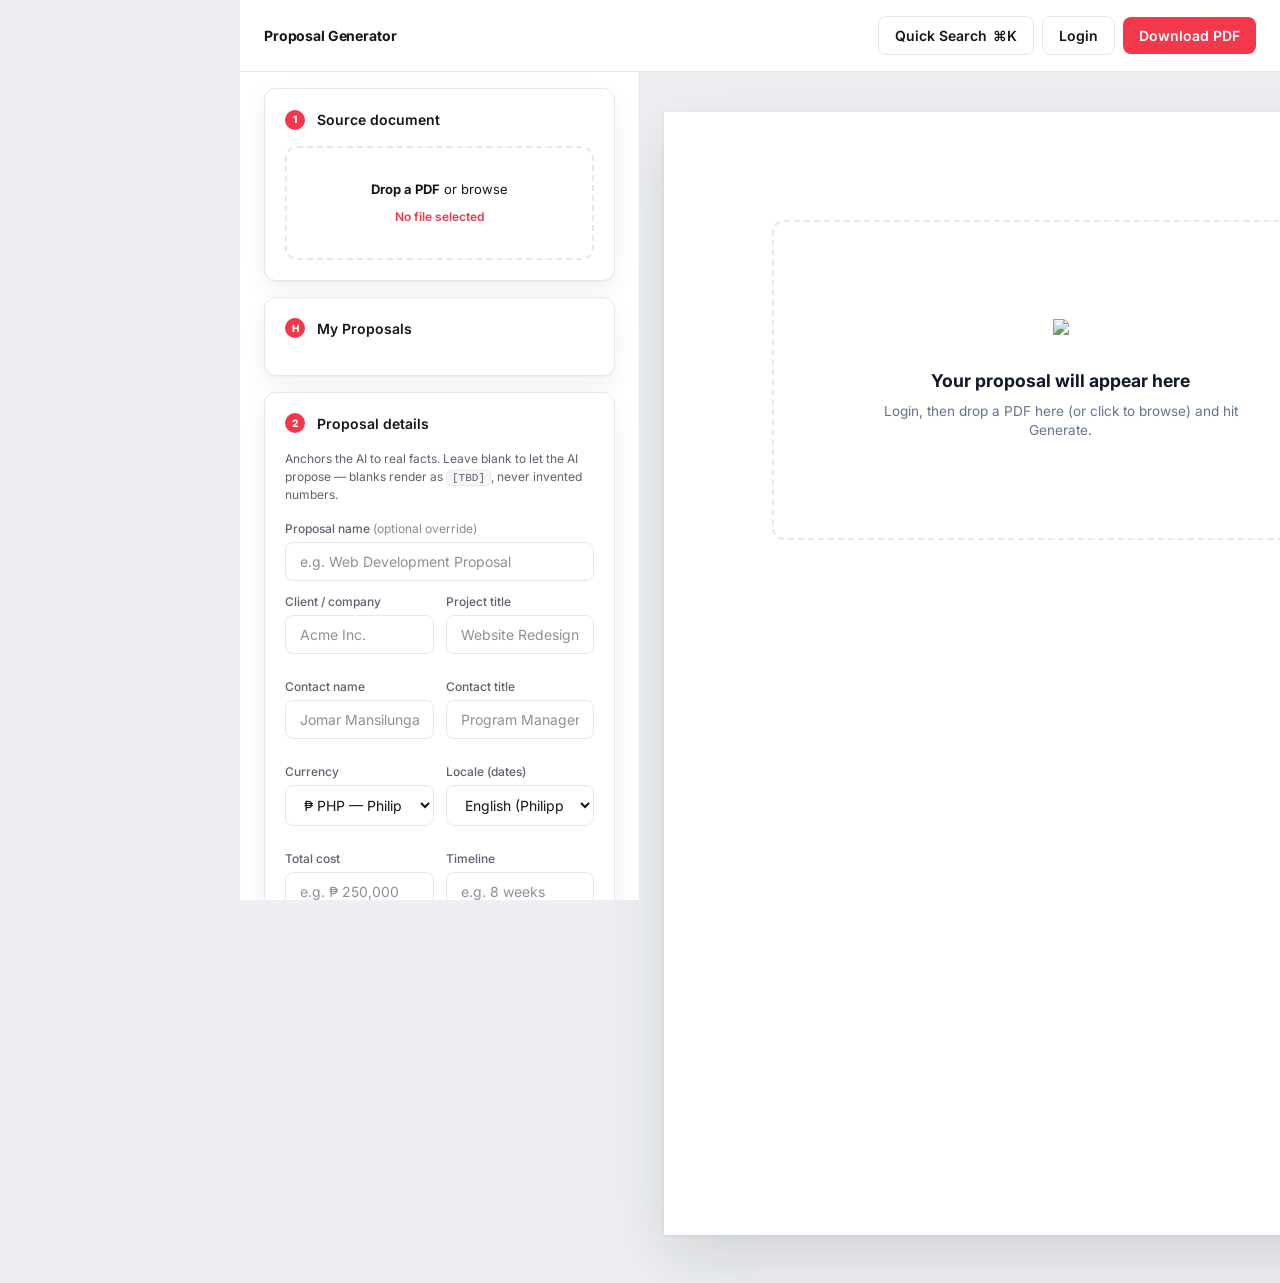
==== commit fe69483c: "Handle large proposal PDFs through private storage" ====
--- a/index.html
+++ b/index.html
@@ -457,6 +457,6 @@
     </div>
   </div>
 
-  <script type="module" src="app.js?v=29"></script>
+  <script type="module" src="app.js?v=31"></script>
 </body>
 </html>
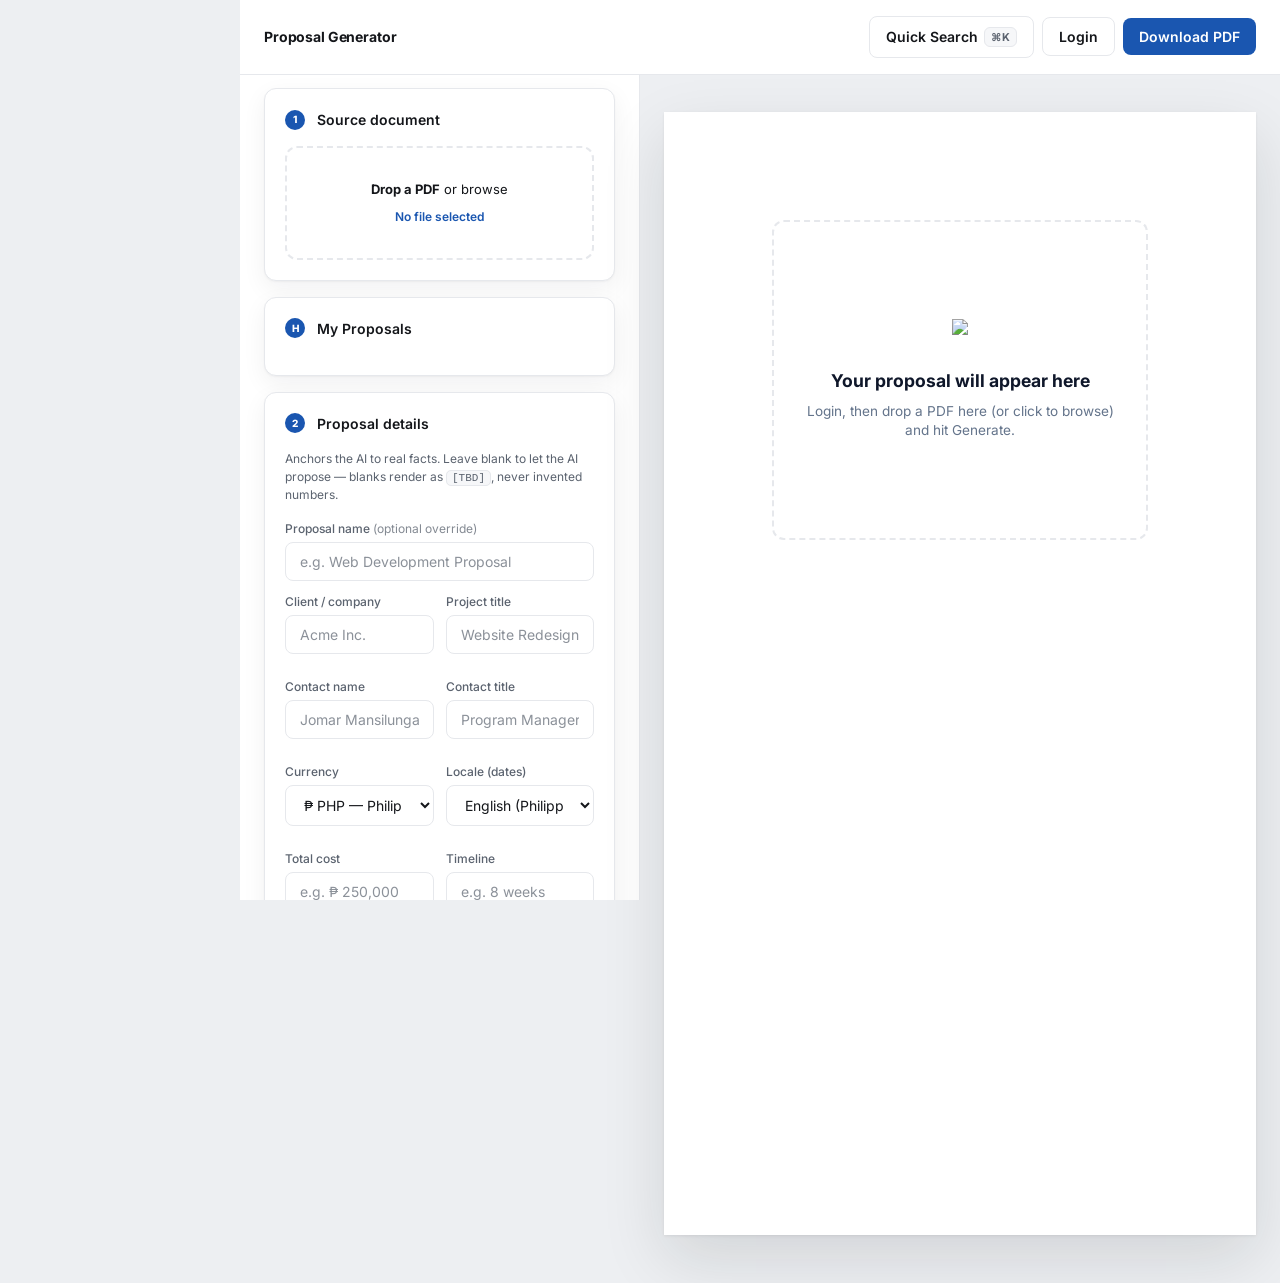
==== commit bf48cc8b: "Improve landing 3D render quality" ====
--- a/index.html
+++ b/index.html
@@ -3,23 +3,15 @@
 <head>
   <meta charset="UTF-8" />
   <meta name="viewport" content="width=device-width, initial-scale=1.0" />
-  <title>PocketDevs — Proposal Generator</title>
+  <title>Propello — Proposal Generator</title>
   <link rel="icon" href="assets/favicon.svg" />
   <link rel="preconnect" href="https://fonts.googleapis.com" />
   <link rel="preconnect" href="https://fonts.gstatic.com" crossorigin />
   <link href="https://fonts.googleapis.com/css2?family=Inter:wght@400;500;600;700;800&display=swap" rel="stylesheet" />
-  <link rel="stylesheet" href="styles.css?v=31" />
+  <link rel="stylesheet" href="styles.css?v=41" />
   <script defer src="https://cdnjs.cloudflare.com/ajax/libs/html2pdf.js/0.10.1/html2pdf.bundle.min.js"></script>
-  <script defer src="preloader.js?v=1"></script>
 </head>
 <body>
-  <!-- Site preloader (fades out on load) -->
-  <div id="preloader" class="preloader" role="status" aria-label="Loading">
-    <div class="preloader__inner">
-      <img src="assets/logo.svg" alt="PocketDevs" class="preloader__logo" />
-      <span class="preloader__spinner" aria-hidden="true"></span>
-    </div>
-  </div>
   <!-- ====================== APP BAR ====================== -->
   <header class="appbar no-print">
     <div class="appbar__brand">
@@ -34,6 +26,7 @@
       </button>
       <div id="collabAvatars" class="collab-avatars" hidden aria-label="People editing"></div>
       <button id="authNavBtn" class="btn btn--ghost nav-link">Login</button>
+      <button id="saveDocBtn" class="btn btn--ghost" type="button" hidden>Save</button>
       <button id="shareBtn" class="btn btn--ghost" type="button" hidden>
         <svg width="15" height="15" viewBox="0 0 24 24" fill="none" stroke="currentColor" stroke-width="2" stroke-linecap="round" stroke-linejoin="round"><circle cx="18" cy="5" r="3"/><circle cx="6" cy="12" r="3"/><circle cx="18" cy="19" r="3"/><line x1="8.59" y1="13.51" x2="15.42" y2="17.49"/><line x1="15.41" y1="6.51" x2="8.59" y2="10.49"/></svg>
         <span id="shareBtnLabel">Share</span>
@@ -118,7 +111,7 @@
             </div>
           </div>
           <div class="field field--full"><label class="label">Prepared by (signatory)</label><input id="f_signatory" class="input" value="Eric Jeremie Rotaquio" /></div>
-          <div class="field field--full"><label class="label">Signatory title</label><input id="f_signatoryTitle" class="input" value="Chief Executive Officer, PocketDevs" /></div>
+          <div class="field field--full"><label class="label">Signatory title</label><input id="f_signatoryTitle" class="input" value="Chief Executive Officer, Propello" /></div>
         </div>
 
         <div class="field field--full">
@@ -153,8 +146,8 @@
 
         <h3 class="card__subtitle">From</h3>
         <div class="grid2">
-          <div class="field"><label class="label">Company</label><input id="f_inv_company" class="input" value="PocketDevs" /></div>
-          <div class="field"><label class="label">PocketDevs TIN</label><input id="f_inv_tin" class="input" placeholder="[TBD]" /></div>
+          <div class="field"><label class="label">Company</label><input id="f_inv_company" class="input" value="Propello" /></div>
+          <div class="field"><label class="label">Propello TIN</label><input id="f_inv_tin" class="input" placeholder="[TBD]" /></div>
         </div>
 
         <h3 class="card__subtitle">Invoice info</h3>
@@ -213,6 +206,93 @@
         </div>
       </section>
 
+      <!-- Internal proposal toolkit -->
+      <section class="card internal-card" data-mode="proposal">
+        <div class="step"><span class="step__n">I</span><h2 class="card__title">Internal toolkit</h2></div>
+        <div id="industrySetupNotice" class="industry-setup no-print" hidden></div>
+        <div class="internal-tabs" role="tablist" aria-label="Internal proposal tools">
+          <button type="button" class="internal-tab internal-tab--active" data-internal-tab="templates" role="tab" aria-selected="true">Templates</button>
+          <button type="button" class="internal-tab" data-internal-tab="blocks" role="tab" aria-selected="false">Blocks</button>
+          <button type="button" class="internal-tab" data-internal-tab="pricing" role="tab" aria-selected="false">Pricing</button>
+          <button type="button" class="internal-tab" data-internal-tab="review" role="tab" aria-selected="false">Review</button>
+          <button type="button" class="internal-tab" data-internal-tab="versions" role="tab" aria-selected="false">Versions</button>
+        </div>
+
+        <div id="internalPanelTemplates" class="internal-panel" data-internal-panel="templates">
+          <p class="internal-panel__description">Start from a proven proposal structure so the draft has the right sections and tone before you generate.</p>
+          <div class="field">
+            <label class="label">Template</label>
+            <select id="templateSelect" class="input"></select>
+          </div>
+          <div id="templatePreview" class="internal-preview"></div>
+          <button id="applyTemplateBtn" type="button" class="btn btn--primary btn--block">Apply template</button>
+          <div class="internal-mini-form">
+            <input id="customTemplateName" class="input" placeholder="Custom template name" />
+            <button id="saveTemplateBtn" type="button" class="btn btn--ghost btn--sm">Save current</button>
+          </div>
+        </div>
+
+        <div id="internalPanelBlocks" class="internal-panel" data-internal-panel="blocks" hidden>
+          <p class="internal-panel__description">Add reusable wording for common sections like timelines, deliverables, assumptions, or support terms.</p>
+          <div class="field">
+            <label class="label">Block type</label>
+            <select id="blockCategorySelect" class="input"></select>
+          </div>
+          <div id="contentBlockList" class="content-block-list"></div>
+          <div class="internal-mini-form internal-mini-form--stack">
+            <input id="customBlockTitle" class="input" placeholder="Custom block title" />
+            <textarea id="customBlockBody" class="input textarea" rows="3" placeholder="Reusable wording"></textarea>
+            <button id="saveBlockBtn" type="button" class="btn btn--ghost btn--sm">Save block</button>
+          </div>
+        </div>
+
+        <div id="internalPanelPricing" class="internal-panel" data-internal-panel="pricing" hidden>
+          <p class="internal-panel__description">Build the project price, payment breakdown, and scope guardrails so the proposal is clear on cost and inclusions.</p>
+          <div class="field">
+            <label class="label">Package</label>
+            <select id="pricingPackageSelect" class="input"></select>
+          </div>
+          <h3 class="card__subtitle">Scope guardrails</h3>
+          <div id="scopeItems" class="scope-items"></div>
+          <div class="internal-mini-form">
+            <input id="scopeItemInput" class="input" placeholder="Add scope item or exclusion" />
+            <button id="addScopeItemBtn" type="button" class="btn btn--ghost btn--sm">Add</button>
+          </div>
+          <h3 class="card__subtitle">Pricing</h3>
+          <div id="proposalPriceItems" class="proposal-price-items"></div>
+          <button id="addProposalPriceItemBtn" type="button" class="btn btn--ghost btn--sm">+ Add item</button>
+          <div class="line-items__total">
+            <span>Total</span>
+            <span id="proposalPriceTotal">0.00</span>
+          </div>
+          <button id="applyPricingBtn" type="button" class="btn btn--primary btn--block">Apply pricing</button>
+        </div>
+
+        <div id="internalPanelReview" class="internal-panel" data-internal-panel="review" hidden>
+          <p class="internal-panel__description">Track whether the proposal is still a draft, ready for review, or approved for sending to the client.</p>
+          <div id="approvalSummary" class="approval-summary"></div>
+          <div class="approval-actions">
+            <button type="button" class="btn btn--ghost btn--sm" data-approval-status="draft">Draft</button>
+            <button type="button" class="btn btn--ghost btn--sm" data-approval-status="review">Review</button>
+            <button type="button" class="btn btn--ghost btn--sm" data-approval-status="approved">Approve</button>
+          </div>
+          <div class="field">
+            <label class="label">Review note</label>
+            <textarea id="approvalNote" class="input textarea" rows="3" placeholder="Internal note"></textarea>
+          </div>
+          <button id="saveWorkflowBtn" type="button" class="btn btn--primary btn--block">Save workflow</button>
+        </div>
+
+        <div id="internalPanelVersions" class="internal-panel" data-internal-panel="versions" hidden>
+          <p class="internal-panel__description">Save snapshots of the proposal so you can compare changes or return to an earlier version later.</p>
+          <div class="internal-mini-form">
+            <input id="versionLabelInput" class="input" placeholder="Snapshot label" />
+            <button id="saveVersionBtn" type="button" class="btn btn--primary btn--sm">Save snapshot</button>
+          </div>
+          <div id="versionList" class="version-list"></div>
+        </div>
+      </section>
+
       <!-- Step 3 — Generate -->
       <section class="card">
         <div class="step"><span class="step__n">3</span><h2 class="card__title">Generate</h2></div>
@@ -223,6 +303,7 @@
     </aside>
 
     <div class="stage">
+      <div id="workflowBanner" class="workflow-banner no-print" hidden></div>
       <div id="collabBanner" class="collab-banner no-print" hidden>
         <span class="collab-banner__dot"></span>
         <span class="collab-banner__text">Live shared document — your edits sync automatically.</span>
@@ -405,6 +486,17 @@
             <button id="logoResetBtn" class="btn btn--ghost btn--sm">Reset</button>
           </div>
         </div>
+        <hr class="rule" />
+        <div class="field">
+          <label class="label">Proposal main color</label>
+          <p class="card__hint">Used for proposal accents like section numbers, bullets, kicker text, and footer brand color. Stored in this browser only.</p>
+          <div class="brand-color-row">
+            <span id="proposalColorPreview" class="brand-color-preview" aria-hidden="true"></span>
+            <input id="proposalColorInput" class="brand-color-input" type="color" value="#f2384a" aria-label="Proposal main color" />
+            <input id="proposalColorHex" class="input brand-color-hex" type="text" value="#f2384a" maxlength="7" inputmode="text" aria-label="Proposal main color hex value" />
+            <button id="proposalColorResetBtn" class="btn btn--ghost btn--sm" type="button">Reset</button>
+          </div>
+        </div>
       </div>
     </div>
   </div>
@@ -433,7 +525,7 @@
   <div id="authModal" class="modal no-print">
     <div class="modal__content card">
       <button id="closeAuth" class="modal__close">&times;</button>
-      <h2 class="card__title" id="authTitle">Sign in to PocketDevs</h2>
+      <h2 class="card__title" id="authTitle">Sign in to Propello</h2>
       <div class="grid2" role="tablist">
         <button type="button" id="authTabLogin" data-mode="login" class="btn btn--primary" aria-pressed="true">Login</button>
         <button type="button" id="authTabSignup" data-mode="signup" class="btn btn--ghost" aria-pressed="false">Sign Up</button>
@@ -443,6 +535,12 @@
           <label class="label">Name</label>
           <input id="authName" type="text" class="input" autocomplete="name" />
         </div>
+        <div class="field industry-onboarding" id="authIndustryField" hidden>
+          <label class="label" for="authIndustry">Industry</label>
+          <select id="authIndustry" class="input"></select>
+          <p class="card__hint">We will tailor proposal templates, reusable blocks, pricing guidance, and AI wording to this industry.</p>
+          <div id="authIndustryQuestions" class="industry-question-list"></div>
+        </div>
         <div class="field">
           <label class="label">Email</label>
           <input id="authEmail" type="email" class="input" required />
@@ -457,6 +555,6 @@
     </div>
   </div>
 
-  <script type="module" src="app.js?v=31"></script>
+  <script type="module" src="app.js?v=38"></script>
 </body>
 </html>
--- a/styles.css
+++ b/styles.css
@@ -1,5 +1,5 @@
 /* ============================================================
-   PocketDevs Design System & UI Components (light theme)
+   Propello Design System & UI Components (light theme)
    ============================================================ */
 
 /* Ensure [hidden] always wins over display rules set by class selectors */
@@ -11,9 +11,9 @@
   --bg-subtle: #f6f7f9;
   --text: #14161a;
   --text-muted: #5b636f;
-  --rausch: #f2384a;
-  --rausch-hover: #d92235;
-  --rausch-tint: #fdecee;
+  --rausch: #1A56B0;
+  --rausch-hover: #1545A0;
+  --rausch-tint: #EFF6FF;
   --border: #e6e8ec;
   --radius: 12px;
   --shadow: 0 1px 2px rgb(20 22 26 / 0.04), 0 8px 24px rgb(20 22 26 / 0.06);
@@ -45,7 +45,7 @@
 .appbar__title { font-weight: 700; font-size: 0.875rem; letter-spacing: -0.01em; color: var(--text); }
 .appbar__actions { display: flex; gap: 0.5rem; align-items: center; }
 
-.layout { display: grid; grid-template-columns: 400px 1fr; align-items: start; min-height: calc(100vh - var(--appbar-h)); }
+.layout { display: grid; grid-template-columns: minmax(340px, 400px) minmax(0, 1fr); align-items: start; min-height: calc(100vh - var(--appbar-h)); }
 .composer {
   padding: 1.5rem; border-right: 1px solid var(--border);
   position: sticky; top: var(--appbar-h);
@@ -56,7 +56,7 @@
 /* No overflow here: it must NOT become the sticky scroll-container, or the
    editor toolbar below would stick to the stage (which scrolls with the page)
    instead of to the viewport. The window is the scroller. */
-.stage { padding: 3rem 1.5rem; background: var(--bg); }
+.stage { padding: 3rem 1.5rem; background: var(--bg); min-width: 0; }
 
 /* Components */
 .card {
@@ -77,6 +77,23 @@
 .card__title { font-size: 0.875rem; font-weight: 600; margin-bottom: 0.5rem; }
 .card__hint { font-size: 0.75rem; color: var(--text-muted); margin-bottom: 1rem; line-height: 1.5; }
 .card__hint code { background: var(--bg-subtle); border: 1px solid var(--border); border-radius: 5px; padding: 1px 5px; font-size: 0.6875rem; }
+.brand-color-row {
+  display: grid; grid-template-columns: auto 2.75rem minmax(0, 1fr) auto;
+  align-items: center; gap: 0.55rem;
+}
+.brand-color-preview {
+  width: 1.25rem; height: 1.25rem; border-radius: 50%;
+  background: var(--rausch); border: 2px solid #fff;
+  box-shadow: 0 0 0 6px rgba(26, 86, 176, 0.12);
+}
+.brand-color-input {
+  width: 2.75rem; height: 2.5rem; padding: 0.15rem;
+  border: 1px solid var(--border); border-radius: 8px;
+  background: var(--bg-input); cursor: pointer;
+}
+.brand-color-hex {
+  font-family: 'Courier New', monospace; text-transform: lowercase;
+}
 
 .card__subtitle {
   font-size: 0.75rem; font-weight: 700; text-transform: uppercase; letter-spacing: 0.04em;
@@ -101,12 +118,183 @@
   cursor: pointer; display: flex; align-items: center; justify-content: center;
   transition: background 0.15s ease, color 0.15s ease;
 }
-.line-item__remove:hover { background: var(--rausch-tint); color: var(--rausch); border-color: #f6c9ce; }
+.line-item__remove:hover { background: var(--rausch-tint); color: var(--rausch); border-color: #BFDBFE; }
 .line-items__total {
   display: flex; align-items: center; justify-content: space-between;
   font-size: 0.8125rem; font-weight: 700; padding: 0.5rem 0.25rem 1rem;
 }
 .line-items__total span:last-child { font-variant-numeric: tabular-nums; }
+
+/* Internal proposal toolkit */
+.internal-card { padding-bottom: 1rem; }
+.internal-tabs {
+  display: flex; flex-wrap: wrap; gap: 0.35rem;
+  padding: 0.35rem; margin-bottom: 0.9rem;
+  background: var(--bg-subtle); border-radius: 8px;
+}
+.internal-tab {
+  flex: 1 1 calc(20% - 0.35rem);
+  min-width: 4.6rem; border: none; border-radius: 6px; background: transparent;
+  color: var(--text-muted); cursor: pointer;
+  font-size: 0.7rem; font-weight: 700; padding: 0.45rem 0.35rem;
+  white-space: normal; line-height: 1.1; text-align: center;
+}
+.internal-tab:hover { color: var(--text); }
+.internal-tab--active { background: var(--bg-card); color: var(--rausch); box-shadow: var(--shadow); }
+.internal-panel { display: flex; flex-direction: column; gap: 0.75rem; }
+.internal-panel__description {
+  margin: 0;
+  padding: 0.65rem 0.7rem;
+  border: 1px solid var(--border);
+  border-left: 3px solid var(--rausch);
+  border-radius: 8px;
+  background: var(--bg-subtle);
+  color: var(--text-muted);
+  font-size: 0.74rem;
+  font-weight: 600;
+  line-height: 1.45;
+}
+.internal-preview {
+  border: 1px solid var(--border); border-radius: 8px; background: var(--bg-subtle);
+  padding: 0.75rem; min-height: 72px;
+}
+.internal-preview__title { font-size: 0.8125rem; font-weight: 700; color: var(--text); margin-bottom: 0.25rem; }
+.internal-preview__text { font-size: 0.75rem; color: var(--text-muted); line-height: 1.45; }
+.internal-mini-form { display: grid; grid-template-columns: 1fr auto; gap: 0.5rem; align-items: start; }
+.internal-mini-form--stack { grid-template-columns: 1fr; }
+
+.industry-onboarding .card__hint {
+  margin: 0.45rem 0 0.6rem;
+}
+.industry-question-list {
+  display: flex; flex-direction: column; gap: 0.65rem;
+}
+.industry-question {
+  min-width: 0;
+}
+.industry-setup {
+  display: flex; flex-direction: column; gap: 0.85rem;
+  padding: 0.8rem; margin: -0.25rem 0 0.9rem;
+  border: 1px solid #BFDBFE; border-radius: 10px;
+  background: linear-gradient(135deg, #EFF6FF, #ffffff);
+}
+.industry-setup__copy {
+  display: flex; flex-direction: column; gap: 0.25rem;
+  min-width: 0;
+}
+.industry-setup__copy strong {
+  font-size: 0.875rem; color: var(--text); line-height: 1.25;
+}
+.industry-setup__copy p {
+  margin: 0; color: var(--text-muted); font-size: 0.75rem; line-height: 1.45;
+}
+.industry-setup__eyebrow {
+  width: fit-content;
+  padding: 0.2rem 0.45rem; border-radius: 999px;
+  background: var(--rausch); color: #fff;
+  font-size: 0.62rem; font-weight: 800; text-transform: uppercase; letter-spacing: 0.05em;
+}
+.industry-setup__form {
+  display: flex; flex-direction: column; gap: 0.65rem;
+}
+
+.content-block-list { display: flex; flex-direction: column; gap: 0.5rem; max-height: 260px; overflow: auto; padding-right: 0.15rem; }
+.content-block {
+  display: grid; grid-template-columns: 1fr auto; gap: 0.6rem; align-items: start;
+  padding: 0.7rem; border: 1px solid var(--border); border-radius: 8px;
+  background: var(--bg-card);
+}
+.content-block--selected { border-color: #BFDBFE; background: var(--rausch-tint); }
+.content-block__title { font-size: 0.8125rem; font-weight: 700; color: var(--text); margin-bottom: 0.2rem; }
+.content-block__text {
+  font-size: 0.73rem; color: var(--text-muted); line-height: 1.45;
+  display: -webkit-box; -webkit-line-clamp: 3; -webkit-box-orient: vertical; overflow: hidden;
+}
+.content-block__actions { display: flex; flex-direction: column; gap: 0.35rem; }
+
+.scope-items { display: flex; flex-wrap: wrap; gap: 0.35rem; min-height: 1.8rem; }
+.scope-item {
+  display: inline-flex; align-items: center; gap: 0.35rem;
+  padding: 0.32rem 0.45rem; border-radius: 999px;
+  border: 1px solid var(--border); background: var(--bg-subtle);
+  font-size: 0.72rem; font-weight: 600; color: var(--text);
+}
+.scope-item button {
+  width: 16px; height: 16px; border: none; border-radius: 50%;
+  background: rgba(20, 22, 26, 0.08); color: var(--text-muted);
+  line-height: 1; cursor: pointer;
+}
+.scope-item button:hover { background: var(--rausch); color: #fff; }
+
+.proposal-price-items { display: flex; flex-direction: column; gap: 0.5rem; }
+.proposal-price-item {
+  display: flex; flex-direction: column; gap: 0.45rem;
+  padding: 0.75rem; border: 1px solid var(--border); border-radius: 8px;
+  background: var(--bg-card);
+}
+.proposal-price-item__header {
+  display: grid; grid-template-columns: minmax(0, 1fr) auto; gap: 0.4rem; align-items: center;
+}
+.proposal-price-item__basis { width: 100%; min-width: 0; }
+.proposal-price-item__money {
+  display: grid; grid-template-columns: auto minmax(0, 1fr); gap: 0.4rem; align-items: center;
+}
+.proposal-price-item__prefix {
+  min-width: 1.1rem; text-align: center; color: var(--text-muted); font-size: 0.75rem; font-weight: 700;
+}
+.proposal-price-item__money .input {
+  min-width: 0; text-align: right; font-variant-numeric: tabular-nums;
+}
+.proposal-price-item .line-item__remove {
+  width: 1.9rem; height: 1.9rem;
+}
+
+.approval-summary {
+  display: flex; align-items: center; justify-content: space-between; gap: 0.75rem;
+  padding: 0.75rem; border: 1px solid var(--border); border-radius: 8px; background: var(--bg-subtle);
+  flex-wrap: wrap;
+}
+.approval-summary__status {
+  display: inline-flex; align-items: center; padding: 0.25rem 0.5rem;
+  border-radius: 999px; font-size: 0.72rem; font-weight: 800; text-transform: uppercase;
+  letter-spacing: 0.04em;
+}
+.approval-summary__status--draft, .doc-status--draft { color: #475569; background: #e2e8f0; }
+.approval-summary__status--review, .doc-status--review { color: #92400e; background: #fef3c7; }
+.approval-summary__status--approved, .doc-status--approved { color: #047857; background: #d1fae5; }
+.approval-summary__meta { font-size: 0.72rem; color: var(--text-muted); text-align: right; }
+.approval-actions { display: grid; grid-template-columns: repeat(3, 1fr); gap: 0.4rem; }
+.approval-actions .btn { width: 100%; }
+
+.version-list { display: flex; flex-direction: column; gap: 0.5rem; max-height: 260px; overflow: auto; padding-right: 0.15rem; }
+.version-item {
+  display: grid; grid-template-columns: 1fr auto; gap: 0.6rem; align-items: center;
+  padding: 0.65rem; border: 1px solid var(--border); border-radius: 8px; background: var(--bg-card);
+}
+.version-item__title { font-size: 0.8125rem; font-weight: 700; color: var(--text); }
+.version-item__meta { font-size: 0.72rem; color: var(--text-muted); }
+
+.workflow-banner {
+  max-width: 210mm; margin: 0 auto 1rem;
+  display: flex; align-items: center; gap: 0.6rem; flex-wrap: wrap;
+  padding: 0.65rem 0.9rem; border-radius: 10px; border: 1px solid var(--border);
+  background: var(--bg-card); color: var(--text); box-shadow: var(--shadow);
+  font-size: 0.8125rem;
+}
+.workflow-banner__pill {
+  display: inline-flex; align-items: center; border-radius: 999px;
+  padding: 0.22rem 0.5rem; font-size: 0.68rem; font-weight: 800;
+  text-transform: uppercase; letter-spacing: 0.04em;
+}
+.workflow-banner--draft .workflow-banner__pill { background: #e2e8f0; color: #475569; }
+.workflow-banner--review .workflow-banner__pill { background: #fef3c7; color: #92400e; }
+.workflow-banner--approved .workflow-banner__pill { background: #d1fae5; color: #047857; }
+
+.doc-status {
+  display: inline-flex; vertical-align: middle; margin-left: 0.35rem;
+  padding: 0.12rem 0.35rem; border-radius: 999px;
+  font-size: 0.6rem; font-weight: 800; text-transform: uppercase; letter-spacing: 0.04em;
+}
 
 /* Document type badge */
 .doc-card__type {
@@ -179,6 +367,13 @@
 .btn--ghost:hover { background: var(--bg-subtle); }
 .btn--block { width: 100%; margin-bottom: 0.5rem; }
 .btn--sm { padding: 0.45rem 0.75rem; font-size: 0.8125rem; }
+.btn--quicksearch { white-space: nowrap; }
+.btn__kbd {
+  display: inline-flex; align-items: center; justify-content: center;
+  padding: 0.12rem 0.35rem; border-radius: 6px; font-size: 0.68rem;
+  font-weight: 700; letter-spacing: 0.02em; color: var(--text-muted);
+  background: var(--bg-subtle); border: 1px solid var(--border);
+}
 
 .dot { width: 8px; height: 8px; border-radius: 50%; background: var(--text-muted); display: inline-block; }
 .dot--ok { background: #10b981; }
@@ -219,7 +414,7 @@
   padding: 2rem 1rem; text-align: center; cursor: pointer;
   display: flex; flex-direction: column; gap: 0.5rem; transition: all 0.15s ease;
 }
-.dropzone:hover { border-color: var(--rausch); background: rgba(242, 56, 74, 0.05); }
+.dropzone:hover { border-color: var(--rausch); background: rgba(26, 86, 176, 0.05); }
 .dropzone__text { font-size: 0.8125rem; }
 .dropzone__file {
   font-size: 0.75rem; color: var(--rausch); font-weight: 600;
@@ -247,7 +442,7 @@
   border: 1px solid transparent; background: transparent; color: var(--text-muted);
   font-size: 1.1rem; line-height: 1; cursor: pointer; transition: background 0.15s ease, color 0.15s ease;
 }
-.history-item__delete:hover { background: var(--rausch-tint); color: var(--rausch); border-color: #f6c9ce; }
+.history-item__delete:hover { background: var(--rausch-tint); color: var(--rausch); border-color: #BFDBFE; }
 .history-card__viewall { margin-top: 0.75rem; }
 
 /* Dashboard */
@@ -268,7 +463,7 @@
   cursor: pointer; transition: background 0.15s ease, color 0.15s ease, border-color 0.15s ease;
 }
 .dashboard__tab:hover { color: var(--text); }
-.dashboard__tab--active { background: var(--rausch-tint); color: var(--rausch); border-color: #f6c9ce; }
+.dashboard__tab--active { background: var(--rausch-tint); color: var(--rausch); border-color: #BFDBFE; }
 .dashboard__grid {
   flex: 1; overflow: auto;
   display: grid; grid-template-columns: repeat(auto-fill, minmax(180px, 1fr));
@@ -307,7 +502,7 @@
   opacity: 0; transition: opacity 0.15s ease, background 0.15s ease, color 0.15s ease;
 }
 .doc-card:hover .doc-card__delete { opacity: 1; }
-.doc-card__delete:hover { background: var(--rausch-tint); color: var(--rausch); border-color: #f6c9ce; }
+.doc-card__delete:hover { background: var(--rausch-tint); color: var(--rausch); border-color: #BFDBFE; }
 @media (hover: none) {
   .doc-card__delete { opacity: 1; }
 }
@@ -321,10 +516,63 @@
 }
 .modal--visible { display: flex; opacity: 1; pointer-events: auto; }
 .modal__content { width: 100%; max-width: 360px; max-height: 100%; overflow: auto; position: relative; }
+.modal__content--quick-search { max-width: 760px; padding: 1rem 1rem 0.85rem; }
 .modal__close {
   position: absolute; top: 0.75rem; right: 0.75rem;
   background: none; border: none; color: var(--text-muted);
   font-size: 1.5rem; cursor: pointer; line-height: 1;
+}
+
+.modal--quick-search { align-items: flex-start; padding-top: 9vh; }
+.quick-search__header {
+  display: flex; align-items: flex-start; justify-content: space-between; gap: 1rem;
+  margin-bottom: 0.9rem;
+}
+.quick-search__inputrow {
+  display: flex; align-items: center; gap: 0.75rem; margin-bottom: 0.85rem;
+}
+.quick-search__input { flex: 1; height: 48px; font-size: 0.95rem; }
+.quick-search__shortcut {
+  flex-shrink: 0; padding: 0.5rem 0.65rem; border-radius: 10px;
+  font-size: 0.75rem; font-weight: 700; color: var(--text-muted);
+  background: var(--bg-subtle); border: 1px solid var(--border);
+}
+.quick-search__status {
+  font-size: 0.8125rem; color: var(--text-muted); padding: 0.5rem 0.25rem 0.85rem;
+}
+.quick-search__results {
+  display: flex; flex-direction: column; gap: 0.45rem;
+  max-height: min(50vh, 480px); overflow: auto; padding-right: 0.2rem;
+}
+.quick-search__item {
+  width: 100%; display: flex; align-items: center; gap: 0.8rem;
+  text-align: left; background: var(--bg-card); border: 1px solid var(--border);
+  border-radius: 14px; padding: 0.8rem 0.9rem; cursor: pointer;
+  transition: border-color 0.15s ease, background 0.15s ease, transform 0.15s ease, box-shadow 0.15s ease;
+}
+.quick-search__item:hover, .quick-search__item--active {
+  border-color: rgba(26, 86, 176, 0.35);
+  background: var(--rausch-tint);
+  box-shadow: 0 6px 18px rgba(26, 86, 176, 0.08);
+  transform: translateY(-1px);
+}
+.quick-search__icon {
+  width: 34px; height: 34px; border-radius: 10px; flex-shrink: 0;
+  display: inline-flex; align-items: center; justify-content: center;
+  font-size: 0.8rem; font-weight: 800; color: #fff;
+  background: linear-gradient(135deg, #1A56B0, #3B82F6);
+}
+.quick-search__icon--questionnaire { background: linear-gradient(135deg, #0ea5e9, #22c55e); }
+.quick-search__icon--invoice { background: linear-gradient(135deg, #0f172a, #475569); }
+.quick-search__icon--proposal { background: linear-gradient(135deg, #1A56B0, #3B82F6); }
+.quick-search__body { flex: 1; min-width: 0; }
+.quick-search__title { font-weight: 700; color: #0f172a; margin-bottom: 0.15rem; overflow: hidden; text-overflow: ellipsis; white-space: nowrap; }
+.quick-search__meta { font-size: 0.78rem; color: var(--text-muted); overflow: hidden; text-overflow: ellipsis; white-space: nowrap; }
+.quick-search__chev { color: var(--text-muted); font-weight: 700; flex-shrink: 0; }
+.quick-search__footer {
+  display: flex; justify-content: space-between; gap: 1rem; flex-wrap: wrap;
+  margin-top: 0.85rem; padding-top: 0.85rem; border-top: 1px solid var(--border);
+  font-size: 0.75rem; color: var(--text-muted);
 }
 
 /* Toast */
@@ -402,13 +650,46 @@
   background: white; color: #1e293b;
   min-height: 297mm; padding: 20mm;
   box-shadow: 0 1px 3px rgb(20 22 26 / 0.08), 0 24px 60px rgb(20 22 26 / 0.12);
-}
-.proposal { font-family: 'Inter', sans-serif; font-size: 11pt; line-height: 1.4; }
+  position: relative; /* anchor for the live-cursor overlay */
+}
+
+/* Live collaborator cursors */
+.collab-cursors { position: absolute; inset: 0; pointer-events: none; z-index: 6; overflow: hidden; }
+.collab-caret { position: absolute; width: 2px; border-radius: 1px; }
+.collab-caret__flag {
+  position: absolute; top: -1.15rem; left: -1px; white-space: nowrap;
+  font-size: 0.625rem; font-weight: 600; color: #fff; padding: 1px 5px;
+  border-radius: 4px 4px 4px 0; line-height: 1.35; box-shadow: 0 1px 2px rgb(0 0 0 / 0.2);
+}
+.collab-sel { position: absolute; opacity: 0.16; border-radius: 2px; }
+.collab-avatar--clickable { cursor: pointer; }
+.collab-section-target {
+  position: relative;
+  outline: 2px solid rgba(26, 86, 176, 0.38);
+  outline-offset: 8px;
+  border-radius: 12px;
+  animation: collab-section-pulse 1.8s ease;
+}
+.collab-caret--flash { animation: collab-caret-flash 1.6s ease; }
+.collab-caret--flash .collab-caret__flag { animation: collab-flag-pop 1.6s ease; }
+@keyframes collab-flag-pop { 0%, 100% { transform: scale(1); } 25% { transform: scale(1.35); } }
+@keyframes collab-caret-flash { 0%, 100% { width: 2px; } 25%, 60% { width: 4px; } }
+@keyframes collab-section-pulse {
+  0% { box-shadow: 0 0 0 0 rgba(26, 86, 176, 0.0); background: transparent; }
+  20% { background: rgba(26, 86, 176, 0.04); }
+  60% { box-shadow: 0 0 0 10px rgba(26, 86, 176, 0.04); }
+  100% { box-shadow: 0 0 0 0 rgba(26, 86, 176, 0.0); background: transparent; }
+}
+.proposal {
+  --proposal-accent: var(--rausch);
+  --proposal-accent-soft: rgba(26, 86, 176, 0.06);
+  font-family: 'Inter', sans-serif; font-size: 11pt; line-height: 1.4;
+}
 
 .p-cover__logo { height: 32px; margin-bottom: 2rem; }
 .p-title { font-size: 2.5rem; font-weight: 800; margin-bottom: 2rem; color: #0f172a; }
 .p-section__head { display: flex; align-items: center; gap: 1rem; margin: 2rem 0 1rem; border-bottom: 2px solid #f1f5f9; padding-bottom: 0.5rem; }
-.p-section__num { font-weight: 800; color: var(--rausch); }
+.p-section__num { font-weight: 800; color: var(--proposal-accent); }
 .p-section__title { font-size: 1rem; font-weight: 700; text-transform: uppercase; letter-spacing: 0.05em; }
 .p-table { width: 100%; border-collapse: collapse; margin: 1rem 0; }
 .p-table th { text-align: left; font-size: 0.75rem; text-transform: uppercase; color: #64748b; padding: 0.5rem; border-bottom: 1px solid #e2e8f0; }
@@ -424,7 +705,7 @@
 .p-cover__top { display: flex; align-items: flex-start; justify-content: space-between; gap: 1.5rem; }
 .p-eyebrow { text-align: right; font-size: 0.65rem; letter-spacing: 0.04em; text-transform: uppercase; color: #64748b; line-height: 1.7; }
 .p-eyebrow b { color: #0f172a; }
-.p-kicker { display: inline-block; margin-top: 1.5rem; font-size: 0.7rem; font-weight: 700; letter-spacing: 0.14em; text-transform: uppercase; color: var(--rausch); }
+.p-kicker { display: inline-block; margin-top: 1.5rem; font-size: 0.7rem; font-weight: 700; letter-spacing: 0.14em; text-transform: uppercase; color: var(--proposal-accent); }
 .p-parties { display: grid; grid-template-columns: 1fr 1fr; gap: 1.25rem; margin: 1.5rem 0 0; padding-top: 1.25rem; border-top: 1px solid #e2e8f0; }
 .p-party__label { font-size: 0.62rem; letter-spacing: 0.06em; text-transform: uppercase; color: #94a3b8; font-weight: 700; margin-bottom: 0.35rem; }
 .p-party__name { font-size: 0.95rem; font-weight: 700; color: #0f172a; }
@@ -434,7 +715,7 @@
 .p-section p { margin: 0 0 0.6rem; }
 .p-list { list-style: none; margin: 0.4rem 0 0; padding: 0; }
 .p-list li { position: relative; padding-left: 1.1rem; margin: 0.4rem 0; color: #334155; }
-.p-list li::before { content: ""; position: absolute; left: 0.1rem; top: 0.55em; width: 6px; height: 6px; border-radius: 50%; background: var(--rausch); }
+.p-list li::before { content: ""; position: absolute; left: 0.1rem; top: 0.55em; width: 6px; height: 6px; border-radius: 50%; background: var(--proposal-accent); }
 .p-list--check li::before { border-radius: 2px; }
 .p-scope__group { margin: 0 0 1rem; }
 .p-scope__phase { font-weight: 700; color: #0f172a; margin-bottom: 0.35rem; }
@@ -460,7 +741,7 @@
 .p-sign__name { margin-top: 0.5rem; font-weight: 700; color: #0f172a; }
 .p-sign__title { font-size: 0.78rem; color: #64748b; }
 .p-docfooter { margin-top: 2.25rem; padding-top: 0.9rem; border-top: 1px solid #e2e8f0; display: flex; align-items: center; justify-content: space-between; font-size: 0.68rem; color: #94a3b8; }
-.p-docfooter b { color: var(--rausch); }
+.p-docfooter b { color: var(--proposal-accent); }
 .empty {
   display: flex; flex-direction: column; align-items: center; justify-content: center;
   text-align: center; color: #64748b; padding: 4rem 1.5rem; margin: 2rem;
@@ -468,7 +749,7 @@
   border: 2px dashed var(--border); border-radius: var(--radius);
   transition: all 0.15s ease;
 }
-.empty:hover, .empty.is-drag { border-color: var(--rausch); background: rgba(242, 56, 74, 0.05); }
+.empty:hover, .empty.is-drag { border-color: var(--proposal-accent); background: var(--proposal-accent-soft); }
 .empty__logo { height: 30px; margin-bottom: 1.25rem; }
 .empty h2 { font-size: 1.1rem; color: #0f172a; margin-bottom: 0.5rem; }
 .empty p { font-size: 0.85rem; max-width: 44ch; margin: 0 auto; }
@@ -493,7 +774,7 @@
   cursor: pointer; transition: all 0.15s ease;
 }
 .dash-page__tab:hover { color: var(--text); background: var(--bg-subtle); border-color: #c0c7d4; }
-.dash-page__tab--active { background: var(--rausch-tint); color: var(--rausch); border-color: #f6c9ce; }
+.dash-page__tab--active { background: var(--rausch-tint); color: var(--rausch); border-color: #BFDBFE; }
 .dash-page__search { flex: 1; min-width: 200px; max-width: 320px; }
 .dash-page__grid {
   display: grid; grid-template-columns: repeat(auto-fill, minmax(185px, 1fr));
@@ -617,7 +898,7 @@
   background: none; border: none; cursor: pointer; white-space: nowrap;
   transition: background 0.12s, color 0.12s;
 }
-.app-sidebar__logout:hover { background: #fff5f5; color: var(--rausch); }
+.app-sidebar__logout:hover { background: #EFF6FF; color: var(--rausch); }
 
 /* Main content area offset from sidebar */
 .app-body {
@@ -717,7 +998,11 @@
   .appbar__greeting { display: none; }
   .composer { padding: 1rem; }
   .grid2 { grid-template-columns: 1fr; }
-  .line-item__row2 { grid-template-columns: 3.5rem 1fr 1fr 1.75rem; }
+  .internal-mini-form { grid-template-columns: 1fr; }
+  .content-block { grid-template-columns: 1fr; }
+  .content-block__actions { flex-direction: row; }
+  .approval-actions { grid-template-columns: 1fr; }
+  .workflow-banner { margin-left: 0.6rem; margin-right: 0.6rem; }
   .stage { padding: 1rem 0.6rem; }
   .paper-wrap { padding: 22px 16px; }
   .proposal { font-size: 10.5pt; }
@@ -750,34 +1035,6 @@
   .dash-page__grid { grid-template-columns: 1fr; gap: 0.5rem; }
 }
 
-/* ============================================================
-   Site-wide preloader
-   Inlined as the first <body> element so it paints instantly with no flash of
-   the page behind it; preloader.js fades it out once the page has loaded.
-   ============================================================ */
-.preloader {
-  position: fixed; inset: 0; z-index: 9999;
-  display: flex; align-items: center; justify-content: center;
-  background: var(--bg-card);
-  transition: opacity 0.45s ease;
-}
-.preloader--hidden { opacity: 0; pointer-events: none; }
-.preloader__inner { display: flex; flex-direction: column; align-items: center; gap: 1.5rem; }
-.preloader__logo { height: 34px; animation: preloader-pulse 1.5s ease-in-out infinite; }
-.preloader__spinner {
-  width: 30px; height: 30px; border-radius: 50%;
-  border: 3px solid var(--rausch-tint); border-top-color: var(--rausch);
-  animation: preloader-spin 0.7s linear infinite;
-}
-@keyframes preloader-spin { to { transform: rotate(360deg); } }
-@keyframes preloader-pulse {
-  0%, 100% { opacity: 1; transform: scale(1); }
-  50% { opacity: 0.6; transform: scale(0.94); }
-}
-@media (prefers-reduced-motion: reduce) {
-  .preloader__logo, .preloader__spinner { animation: none; }
-}
-
 /* ---------- Live sharing / collaboration ---------- */
 #shareBtn { display: inline-flex; align-items: center; gap: 0.4rem; }
 .btn--shared { color: var(--rausch); border-color: var(--rausch); }
@@ -830,3 +1087,860 @@
 body.collab-guest .appbar { display: flex !important; left: 0 !important; }
 body.collab-guest .layout { display: block !important; grid-template-columns: 1fr !important; }
 @media (prefers-reduced-motion: reduce) { .collab-banner__dot { animation: none; } }
+
+/* ============================================================
+   Propello marketing pages
+   ============================================================ */
+body.marketing-page {
+  --marketing-bg: var(--bg);
+  --marketing-card: var(--bg-card);
+  --marketing-subtle: var(--bg-subtle);
+  --marketing-ink: var(--text);
+  --marketing-muted: var(--text-muted);
+  --marketing-line: var(--border);
+  --marketing-blue: var(--rausch);
+  --marketing-blue-deep: var(--rausch-hover);
+  --marketing-blue-tint: var(--rausch-tint);
+  padding-top: 0;
+  min-height: 100vh;
+  overflow-x: hidden;
+  font-family: 'Inter', -apple-system, system-ui, sans-serif;
+  color: var(--marketing-ink);
+  background:
+    radial-gradient(circle at 88% 12%, rgba(26, 86, 176, 0.14), transparent 24rem),
+    radial-gradient(circle at 8% 78%, rgba(59, 130, 246, 0.08), transparent 20rem),
+    linear-gradient(180deg, #f7f8fa 0%, var(--marketing-bg) 100%);
+}
+body.marketing-page::before {
+  content: "";
+  position: fixed; inset: 0; pointer-events: none; z-index: -1;
+  background-image:
+    linear-gradient(rgba(20, 22, 26, 0.03) 1px, transparent 1px),
+    linear-gradient(90deg, rgba(20, 22, 26, 0.03) 1px, transparent 1px);
+  background-size: 44px 44px;
+  mask-image: linear-gradient(to bottom, rgba(0, 0, 0, 0.72), transparent 78%);
+}
+
+.marketing-nav {
+  width: min(1180px, calc(100% - 2rem));
+  margin: 1rem auto 0;
+  display: flex; align-items: center; justify-content: space-between; gap: 1rem;
+  padding: 0.7rem 0.75rem;
+  border: 1px solid var(--marketing-line);
+  border-radius: 999px;
+  background: rgba(255, 255, 255, 0.92);
+  box-shadow: var(--shadow);
+  backdrop-filter: blur(12px);
+}
+.marketing-nav__brand {
+  display: inline-flex; align-items: center; justify-content: center;
+  width: 9rem; min-width: 7rem;
+}
+.marketing-nav__brand img { width: 100%; max-height: 2rem; object-fit: contain; }
+.marketing-nav__links {
+  display: flex; align-items: center; gap: 0.35rem;
+  padding: 0.25rem; border-radius: 999px;
+  background: var(--marketing-subtle);
+}
+.marketing-nav__links a,
+.marketing-nav__cta {
+  color: var(--marketing-ink); text-decoration: none; font-size: 0.875rem; font-weight: 600;
+}
+.marketing-nav__links a {
+  padding: 0.56rem 0.9rem; border-radius: 999px;
+  transition: color 0.15s ease, background 0.15s ease;
+}
+.marketing-nav__links a:hover,
+.marketing-nav__links a.is-active { background: var(--marketing-card); color: var(--marketing-blue); }
+.marketing-nav__cta {
+  padding: 0.64rem 1rem; border-radius: 8px;
+  color: #fff; background: var(--marketing-blue);
+  box-shadow: 0 10px 24px rgba(26, 86, 176, 0.2);
+}
+.marketing-nav__cta:hover { background: var(--marketing-blue-deep); }
+
+.marketing-hero,
+.about-hero,
+.pricing-hero,
+.marketing-section,
+.workflow-strip,
+.about-grid,
+.values-section {
+  width: min(1180px, calc(100% - 2rem));
+  margin-left: auto; margin-right: auto;
+}
+.marketing-hero {
+  display: grid; grid-template-columns: minmax(0, 1.05fr) minmax(320px, 0.95fr);
+  gap: clamp(2rem, 6vw, 4.5rem);
+  align-items: center;
+  min-height: calc(100vh - 6rem);
+  padding: clamp(4rem, 8vw, 7rem) 0 4rem;
+}
+.marketing-eyebrow {
+  display: inline-flex; align-items: center; gap: 0.5rem;
+  margin-bottom: 1rem;
+  color: var(--marketing-blue);
+  font-size: 0.625rem; font-weight: 700; letter-spacing: 0.12em; text-transform: uppercase;
+}
+.marketing-eyebrow::before {
+  content: ""; width: 0.46rem; height: 0.46rem; border-radius: 50%;
+  background: var(--marketing-blue);
+  box-shadow: 0 0 0 0.3rem rgba(26, 86, 176, 0.12);
+}
+.marketing-hero h1,
+.about-hero h1,
+.pricing-card h1 {
+  max-width: 11ch;
+  font-family: 'Inter', -apple-system, system-ui, sans-serif;
+  font-size: clamp(3.2rem, 7vw, 6rem);
+  line-height: 0.92;
+  letter-spacing: -0.06em;
+  font-weight: 800;
+}
+.marketing-hero p,
+.about-hero p,
+.pricing-card p {
+  max-width: 40rem;
+  margin-top: 1.3rem;
+  color: var(--marketing-muted);
+  font-size: 1rem;
+  line-height: 1.65;
+}
+.marketing-hero__actions,
+.pricing-card__actions {
+  display: flex; flex-wrap: wrap; gap: 0.75rem;
+  margin-top: 2rem;
+}
+.marketing-btn {
+  display: inline-flex; align-items: center; justify-content: center;
+  min-height: 2.75rem; padding: 0.625rem 1rem;
+  border-radius: 8px;
+  font-size: 0.875rem; font-weight: 600; text-decoration: none;
+  transition: transform 0.15s ease, box-shadow 0.15s ease, background 0.15s ease;
+}
+.marketing-btn:hover { transform: translateY(-1px); }
+.marketing-btn--primary {
+  color: #fff; background: var(--marketing-blue);
+  box-shadow: 0 12px 24px rgba(26, 86, 176, 0.2);
+}
+.marketing-btn--primary:hover { background: var(--marketing-blue-deep); }
+.marketing-btn--ghost {
+  color: var(--marketing-ink);
+  background: var(--marketing-card);
+  border: 1px solid var(--marketing-line);
+}
+.marketing-btn--ghost:hover { background: var(--marketing-subtle); }
+.marketing-proof {
+  display: flex; flex-wrap: wrap; gap: 0.65rem;
+  margin-top: 2rem;
+}
+.marketing-proof span {
+  padding: 0.68rem 0.85rem;
+  border: 1px solid var(--marketing-line);
+  border-radius: 999px;
+  color: var(--marketing-muted);
+  background: rgba(255, 255, 255, 0.82);
+}
+.marketing-proof strong { color: var(--marketing-ink); }
+
+.hero-orbit {
+  position: relative;
+  min-height: 30rem;
+  perspective: 1200px;
+  display: grid; place-items: center;
+}
+.hero-orbit__glow {
+  position: absolute; width: min(24rem, 72vw); height: min(24rem, 72vw);
+  border-radius: 50%;
+  background: radial-gradient(circle, rgba(26, 86, 176, 0.2), rgba(26, 86, 176, 0.04) 60%, transparent 72%);
+  filter: blur(8px);
+}
+.hero-card {
+  position: absolute;
+  width: min(24rem, 84vw);
+  border: 1px solid rgba(191, 219, 254, 0.9);
+  border-radius: 1.5rem;
+  background: linear-gradient(180deg, rgba(255, 255, 255, 0.96), rgba(239, 246, 255, 0.9));
+  box-shadow: var(--shadow);
+  transform-style: preserve-3d;
+}
+.hero-card--front {
+  min-height: 25rem;
+  padding: 1.15rem;
+  transform: rotateY(-12deg) rotateX(8deg) rotateZ(-2deg);
+}
+.hero-card--front::before {
+  content: "";
+  position: absolute; inset: 0.8rem;
+  border-radius: 1.1rem;
+  border: 1px solid rgba(191, 219, 254, 0.7);
+  transform: translateZ(16px);
+}
+.hero-card--back {
+  right: 0.3rem; bottom: 4rem;
+  width: min(16rem, 54vw);
+  padding: 1rem;
+  transform: translateZ(-56px) rotateY(-18deg) rotateX(6deg) rotateZ(6deg);
+}
+.hero-card--back span,
+.hero-card__top span {
+  color: var(--marketing-blue); font-size: 0.625rem; font-weight: 700; text-transform: uppercase; letter-spacing: 0.09em;
+}
+.hero-card--back strong {
+  display: block; margin: 0.7rem 0 0.25rem;
+  font-size: 2.5rem; font-weight: 800; letter-spacing: -0.05em;
+}
+.hero-card--back em { color: var(--marketing-muted); font-style: normal; }
+.hero-card__top {
+  display: flex; justify-content: space-between; align-items: center;
+  margin-bottom: 4rem;
+}
+.hero-card__top strong { font-size: 0.95rem; letter-spacing: -0.03em; font-weight: 700; }
+.hero-card__line {
+  width: 68%; height: 0.8rem; margin: 0.9rem 0;
+  border-radius: 999px; background: rgba(20, 22, 26, 0.12);
+}
+.hero-card__line--wide {
+  width: 88%; height: 1rem; background: rgba(26, 86, 176, 0.16);
+}
+.hero-card__grid {
+  display: grid; grid-template-columns: repeat(3, 1fr); gap: 0.65rem;
+  margin-top: 2.8rem;
+}
+.hero-card__grid span {
+  min-height: 5.2rem; border-radius: 1rem;
+  background: linear-gradient(180deg, rgba(239, 246, 255, 0.9), rgba(255, 255, 255, 0.96));
+  border: 1px solid var(--marketing-line);
+}
+.hero-cube {
+  position: absolute; left: 1.25rem; bottom: 5.4rem;
+  width: 5.25rem; height: 5.25rem;
+  transform-style: preserve-3d;
+  transform: rotateX(54deg) rotateZ(36deg);
+}
+.hero-cube span {
+  position: absolute; inset: 0; border-radius: 1rem;
+  background: linear-gradient(135deg, var(--marketing-blue), #3B82F6);
+  box-shadow: 0 14px 30px rgba(26, 86, 176, 0.22);
+}
+.hero-cube span:nth-child(2) { transform: translateZ(-2.4rem) translateX(2.4rem); opacity: 0.56; }
+.hero-cube span:nth-child(3) { transform: translateZ(-4.8rem) translateX(4.8rem); opacity: 0.22; }
+
+.marketing-section { padding: 3rem 0 2rem; }
+.section-heading {
+  display: grid; grid-template-columns: minmax(0, 0.9fr) minmax(0, 1.1fr);
+  align-items: end; gap: 2rem; margin-bottom: 1.2rem;
+}
+.section-heading h2 {
+  font-family: 'Inter', -apple-system, system-ui, sans-serif;
+  font-size: clamp(2.2rem, 4.5vw, 4rem);
+  line-height: 0.96; letter-spacing: -0.055em; font-weight: 800;
+}
+.feature-grid {
+  display: grid; grid-template-columns: repeat(3, 1fr); gap: 1rem;
+}
+.feature-card,
+.about-panel,
+.pricing-card,
+.pricing-stack div,
+.workflow-strip,
+.values-list {
+  border: 1px solid var(--marketing-line);
+  background: rgba(255, 255, 255, 0.92);
+  box-shadow: var(--shadow);
+}
+.feature-card {
+  min-height: 16rem;
+  padding: 1.2rem;
+  border-radius: 12px;
+  transition: transform 0.15s ease, box-shadow 0.15s ease;
+}
+.feature-card:hover {
+  transform: translateY(-3px);
+  box-shadow: 0 14px 30px rgba(20, 22, 26, 0.08);
+}
+.feature-card__num {
+  display: inline-flex; margin-bottom: 4rem;
+  color: var(--marketing-blue); font-weight: 800;
+}
+.feature-card h3 {
+  font-size: 1.15rem; letter-spacing: -0.04em; margin-bottom: 0.55rem;
+}
+.feature-card p { color: var(--marketing-muted); line-height: 1.6; }
+
+.workflow-strip {
+  display: grid; grid-template-columns: repeat(3, 1fr); gap: 1px;
+  margin-top: 2.4rem; margin-bottom: 4rem;
+  overflow: hidden; border-radius: 12px;
+  background: var(--marketing-line);
+}
+.workflow-strip div {
+  padding: 1.2rem;
+  background: rgba(255, 255, 255, 0.96);
+}
+.workflow-strip span { color: var(--marketing-blue); font-weight: 800; }
+.workflow-strip strong { display: block; margin: 0.55rem 0 0.3rem; font-size: 1.05rem; letter-spacing: -0.04em; }
+.workflow-strip p { color: var(--marketing-muted); line-height: 1.5; }
+
+.about-hero {
+  padding: clamp(4rem, 8vw, 7rem) 0 2rem;
+}
+.about-hero h1 { max-width: 12ch; }
+.about-grid {
+  display: grid; grid-template-columns: 1.2fr 0.8fr; gap: 1rem;
+  padding: 2rem 0;
+}
+.about-panel {
+  min-height: 18rem;
+  padding: clamp(1.2rem, 2vw, 1.7rem);
+  border-radius: 12px;
+}
+.about-panel--dark {
+  grid-row: span 2;
+  background: linear-gradient(180deg, var(--marketing-blue-tint), rgba(255, 255, 255, 0.96));
+  border-color: #BFDBFE;
+}
+.about-panel span {
+  color: var(--marketing-blue); font-size: 0.625rem; font-weight: 700; text-transform: uppercase; letter-spacing: 0.09em;
+}
+.about-panel h2 {
+  max-width: 13ch;
+  margin: 2.5rem 0 1rem;
+  font-size: clamp(1.35rem, 3vw, 2.4rem);
+  font-weight: 800; line-height: 1.02; letter-spacing: -0.05em;
+}
+.about-panel p { color: var(--marketing-muted); line-height: 1.65; font-size: 0.95rem; }
+.about-panel--dark p { color: var(--marketing-ink); }
+.values-section { padding: 2rem 0 4rem; }
+.values-list {
+  display: grid; grid-template-columns: repeat(3, 1fr); gap: 1px;
+  overflow: hidden; border-radius: 12px;
+  background: var(--marketing-line);
+}
+.values-list div {
+  padding: 1.15rem; background: rgba(255, 255, 255, 0.96);
+}
+.values-list strong { display: block; margin-bottom: 0.45rem; font-size: 1rem; }
+.values-list span { color: var(--marketing-muted); line-height: 1.5; }
+
+.pricing-hero {
+  display: grid; grid-template-columns: minmax(0, 1fr) minmax(280px, 0.56fr);
+  gap: 1rem; align-items: stretch;
+  min-height: calc(100vh - 7rem);
+  padding: clamp(4rem, 8vw, 7rem) 0 4rem;
+}
+.pricing-card {
+  border-radius: 12px;
+  padding: clamp(1.4rem, 3vw, 2.5rem);
+  display: flex; flex-direction: column; justify-content: center;
+}
+.pricing-card__badge {
+  width: fit-content;
+  margin-bottom: 1.25rem;
+  padding: 0.4rem 0.7rem;
+  border-radius: 999px;
+  color: var(--marketing-blue);
+  background: var(--marketing-blue-tint);
+  font-size: 0.625rem; font-weight: 700; text-transform: uppercase; letter-spacing: 0.1em;
+}
+.pricing-card h1 { max-width: 12ch; }
+.pricing-stack {
+  display: grid; gap: 1rem;
+}
+.pricing-stack div {
+  min-height: 10rem;
+  padding: 1.1rem;
+  border-radius: 12px;
+  display: flex; flex-direction: column; justify-content: space-between;
+  transform: translateX(0);
+}
+.pricing-stack div:nth-child(2) { margin-left: 0.75rem; }
+.pricing-stack div:nth-child(3) { margin-left: 1.5rem; }
+.pricing-stack span { color: var(--marketing-blue); font-weight: 700; }
+.pricing-stack strong {
+  font-size: 1.7rem; line-height: 1; letter-spacing: -0.05em; font-weight: 800;
+}
+
+.marketing-footer {
+  width: min(1180px, calc(100% - 2rem));
+  margin: 0 auto; padding: 1.25rem 0 2rem;
+  display: flex; align-items: center; justify-content: flex-end; gap: 1rem;
+  border-top: 1px solid var(--marketing-line);
+  color: var(--marketing-muted);
+}
+.marketing-footer span { margin-right: auto; color: var(--marketing-ink); font-weight: 800; }
+.marketing-footer a { color: var(--marketing-muted); text-decoration: none; font-weight: 600; }
+.marketing-footer a:hover { color: var(--marketing-blue); }
+
+@keyframes hero-float {
+  0%, 100% { transform: translateY(0); }
+  50% { transform: translateY(-8px); }
+}
+
+@media (max-width: 900px) {
+  .marketing-nav { border-radius: 1rem; flex-wrap: wrap; }
+  .marketing-nav__brand { justify-content: flex-start; }
+  .marketing-nav__links { order: 3; width: 100%; justify-content: center; }
+  .marketing-hero,
+  .pricing-hero,
+  .section-heading,
+  .about-grid {
+    grid-template-columns: 1fr;
+  }
+  .marketing-hero { padding-top: 3rem; min-height: auto; }
+  .hero-orbit { min-height: 26rem; }
+  .feature-grid,
+  .workflow-strip,
+  .values-list { grid-template-columns: 1fr; }
+  .about-panel--dark { grid-row: auto; }
+  .pricing-stack div:nth-child(2),
+  .pricing-stack div:nth-child(3) { margin-left: 0; }
+}
+
+@media (max-width: 560px) {
+  .marketing-nav__brand { width: 7rem; min-width: 6.25rem; }
+  .marketing-nav__links { overflow-x: auto; justify-content: flex-start; }
+  .marketing-nav__cta { padding: 0.6rem 0.8rem; }
+  .marketing-hero h1,
+  .about-hero h1,
+  .pricing-card h1 { font-size: clamp(2.6rem, 14vw, 4rem); }
+  .marketing-proof { align-items: stretch; flex-direction: column; }
+  .hero-orbit { min-height: 22rem; }
+  .hero-card--front { min-height: 20rem; }
+  .hero-card__top { margin-bottom: 2.25rem; }
+  .hero-card__grid span { min-height: 4rem; }
+  .hero-cube { width: 4rem; height: 4rem; left: 0.5rem; bottom: 3.4rem; }
+  .marketing-footer { flex-wrap: wrap; justify-content: flex-start; }
+  .marketing-footer span { flex-basis: 100%; }
+}
+
+@media (prefers-reduced-motion: reduce) {
+  .hero-orbit,
+  .marketing-btn,
+  .feature-card { animation: none; transition: none; }
+  .marketing-btn:hover,
+  .feature-card:hover { transform: none; }
+}
+
+/* ============================================================
+   Propello interactive landing refresh
+   ============================================================ */
+body.marketing-page--home {
+  --landing-haze: rgba(255, 255, 255, 0.72);
+  --landing-glass: rgba(255, 255, 255, 0.64);
+  --landing-blue-soft: rgba(26, 86, 176, 0.1);
+  position: relative;
+  background:
+    radial-gradient(circle at 75% 12%, rgba(96, 165, 250, 0.28), transparent 34rem),
+    radial-gradient(circle at 15% 40%, rgba(26, 86, 176, 0.12), transparent 28rem),
+    linear-gradient(180deg, #f8fbff 0%, #edf3fb 42%, #f7f9fc 100%);
+}
+body.marketing-page--home::before {
+  z-index: 0;
+  opacity: 0.72;
+  mask-image: linear-gradient(to bottom, rgba(0, 0, 0, 0.82), transparent 86%);
+}
+body.marketing-page--home::after {
+  content: "";
+  position: fixed;
+  inset: 0;
+  z-index: 1;
+  pointer-events: none;
+  background:
+    linear-gradient(90deg, rgba(255, 255, 255, 0.94) 0%, rgba(255, 255, 255, 0.66) 36%, rgba(255, 255, 255, 0.04) 72%),
+    radial-gradient(circle at 50% 50%, transparent 0, rgba(255, 255, 255, 0.14) 68%, rgba(255, 255, 255, 0.58) 100%);
+}
+.landing-canvas {
+  position: fixed;
+  inset: 0;
+  z-index: 0;
+  overflow: hidden;
+  pointer-events: none;
+}
+#propelloScene {
+  display: block;
+  width: 100%;
+  height: 100%;
+  opacity: 0;
+  transition: opacity 0.7s ease;
+}
+.scene-ready #propelloScene {
+  filter: saturate(1.08) contrast(1.05);
+  opacity: 1;
+}
+.landing-scene-fallback {
+  position: absolute;
+  inset: auto -10vw -16rem auto;
+  width: min(52rem, 92vw);
+  height: min(52rem, 92vw);
+  border-radius: 32%;
+  opacity: 0;
+  transform: rotate(18deg);
+  background:
+    linear-gradient(135deg, rgba(26, 86, 176, 0.18), rgba(96, 165, 250, 0.08)),
+    repeating-linear-gradient(90deg, rgba(26, 86, 176, 0.16) 0 1px, transparent 1px 30px);
+  filter: contrast(1.04);
+}
+.scene-reduced .landing-scene-fallback,
+.scene-no-webgl .landing-scene-fallback { opacity: 1; }
+.marketing-page--home > .marketing-nav,
+.marketing-page--home .landing-main,
+.marketing-page--home > .marketing-footer {
+  position: relative;
+  z-index: 2;
+}
+.marketing-page--home .marketing-nav {
+  position: sticky;
+  top: 1rem;
+  z-index: 20;
+  border-color: rgba(191, 219, 254, 0.92);
+  background: rgba(255, 255, 255, 0.72);
+  box-shadow: 0 16px 40px rgba(15, 45, 107, 0.1);
+}
+.marketing-page--home .marketing-nav__links {
+  background: rgba(246, 247, 249, 0.72);
+  backdrop-filter: blur(12px);
+}
+.marketing-page--home .marketing-nav__links a.is-active {
+  color: var(--marketing-blue);
+  background: var(--marketing-blue-tint);
+}
+.landing-main {
+  position: relative;
+  overflow: hidden;
+}
+.marketing-page--home .marketing-hero,
+.marketing-page--home .marketing-section,
+.marketing-page--home .landing-final {
+  width: min(1180px, calc(100% - 2rem));
+  margin-left: auto;
+  margin-right: auto;
+}
+.marketing-page--home .landing-panel {
+  min-height: min(980px, 100vh);
+  scroll-margin-top: 6rem;
+}
+.marketing-page--home .marketing-hero {
+  display: grid;
+  grid-template-columns: minmax(0, 0.92fr) minmax(17rem, 0.38fr);
+  gap: clamp(1.25rem, 4vw, 3.5rem);
+  align-items: center;
+  padding: clamp(5rem, 8vw, 7.5rem) 0 clamp(3rem, 7vw, 6rem);
+}
+.marketing-page--home .marketing-hero__copy {
+  max-width: 55rem;
+}
+.marketing-page--home .marketing-hero h1 {
+  max-width: 10.5ch;
+  font-size: clamp(4.2rem, 10vw, 9.25rem);
+  line-height: 0.84;
+  letter-spacing: -0.085em;
+}
+.marketing-page--home .marketing-hero p {
+  max-width: 43rem;
+  color: #334155;
+  font-size: clamp(1rem, 1.35vw, 1.18rem);
+  line-height: 1.7;
+}
+.marketing-page--home .marketing-eyebrow {
+  color: var(--marketing-blue);
+}
+.marketing-page--home .marketing-btn {
+  min-height: 3rem;
+  padding: 0.75rem 1.1rem;
+  box-shadow: 0 14px 32px rgba(15, 45, 107, 0.12);
+}
+.marketing-page--home .marketing-btn--primary {
+  background: linear-gradient(135deg, var(--marketing-blue), #3B82F6);
+}
+.marketing-page--home .marketing-proof span {
+  border-color: rgba(191, 219, 254, 0.85);
+  background: rgba(255, 255, 255, 0.74);
+  backdrop-filter: blur(10px);
+  box-shadow: 0 10px 24px rgba(15, 45, 107, 0.06);
+}
+.hero-signal-panel {
+  align-self: end;
+  margin-bottom: clamp(2rem, 9vh, 6rem);
+  padding: 1rem;
+  border: 1px solid rgba(191, 219, 254, 0.88);
+  border-radius: 20px;
+  background: rgba(255, 255, 255, 0.68);
+  box-shadow: 0 24px 70px rgba(15, 45, 107, 0.13);
+  backdrop-filter: blur(18px);
+}
+.hero-signal-panel__label {
+  display: inline-flex;
+  margin-bottom: 1rem;
+  color: var(--marketing-blue);
+  font-size: 0.625rem;
+  font-weight: 800;
+  letter-spacing: 0.1em;
+  text-transform: uppercase;
+}
+.hero-signal-panel strong {
+  display: block;
+  max-width: 12rem;
+  margin-bottom: 1.2rem;
+  font-size: 1.4rem;
+  line-height: 1;
+  letter-spacing: -0.055em;
+}
+.hero-signal-panel__rows {
+  display: grid;
+  grid-template-columns: 1fr auto;
+  gap: 0.72rem 0.85rem;
+  color: var(--marketing-muted);
+  font-size: 0.78rem;
+}
+.hero-signal-panel__rows b {
+  color: var(--marketing-ink);
+  font-variant-numeric: tabular-nums;
+}
+.marketing-page--home .marketing-section {
+  padding: clamp(4rem, 8vw, 7rem) 0;
+}
+.landing-panel--split {
+  display: grid;
+  grid-template-columns: minmax(0, 0.9fr) minmax(20rem, 0.72fr);
+  gap: clamp(1.5rem, 6vw, 5rem);
+  align-items: center;
+}
+.marketing-page--home .section-heading {
+  display: block;
+  margin-bottom: 0;
+}
+.marketing-page--home .section-heading h2,
+.landing-panel--trust h2,
+.landing-final h2 {
+  max-width: 11ch;
+  font-size: clamp(3rem, 7vw, 6.5rem);
+  line-height: 0.88;
+  letter-spacing: -0.075em;
+}
+.section-heading--center {
+  max-width: 58rem;
+  margin: 0 auto 2rem;
+  text-align: center;
+}
+.section-heading--center h2 {
+  max-width: 12ch;
+  margin: 0 auto;
+}
+.story-stack {
+  display: grid;
+  gap: 0.85rem;
+}
+.story-card,
+.metric-grid article,
+.trust-grid article,
+.launch-card {
+  border: 1px solid rgba(191, 219, 254, 0.86);
+  background: var(--landing-glass);
+  box-shadow: 0 22px 64px rgba(15, 45, 107, 0.1);
+  backdrop-filter: blur(18px);
+}
+.story-card {
+  min-height: 9.75rem;
+  padding: 1rem;
+  border-radius: 18px;
+}
+.story-card:nth-child(2) { margin-left: clamp(0rem, 3vw, 2.5rem); }
+.story-card:nth-child(3) { margin-left: clamp(0rem, 6vw, 5rem); }
+.story-card span,
+.metric-grid span,
+.trust-grid span {
+  color: var(--marketing-blue);
+  font-size: 0.7rem;
+  font-weight: 800;
+  letter-spacing: 0.09em;
+  text-transform: uppercase;
+}
+.story-card h3 {
+  margin: 2.2rem 0 0.55rem;
+  font-size: 1.35rem;
+  line-height: 1;
+  letter-spacing: -0.05em;
+}
+.story-card p,
+.metric-grid p,
+.trust-copy p,
+.landing-final p {
+  color: var(--marketing-muted);
+  line-height: 1.65;
+}
+.landing-panel--metrics {
+  display: flex;
+  flex-direction: column;
+  justify-content: center;
+}
+.metric-grid {
+  display: grid;
+  grid-template-columns: repeat(3, 1fr);
+  gap: 1rem;
+  margin-top: 2rem;
+}
+.metric-grid article {
+  min-height: 20rem;
+  padding: 1.15rem;
+  border-radius: 22px;
+  display: flex;
+  flex-direction: column;
+}
+.metric-grid strong {
+  margin: auto 0 1rem;
+  font-size: clamp(2.4rem, 4.8vw, 4.4rem);
+  line-height: 0.88;
+  letter-spacing: -0.075em;
+  color: var(--marketing-ink);
+}
+.landing-panel--trust {
+  display: grid;
+  grid-template-columns: minmax(0, 0.82fr) minmax(20rem, 0.78fr);
+  gap: clamp(1.5rem, 6vw, 5rem);
+  align-items: center;
+}
+.trust-copy p {
+  max-width: 36rem;
+  margin-top: 1.4rem;
+  font-size: 1rem;
+}
+.trust-grid {
+  display: grid;
+  grid-template-columns: repeat(2, 1fr);
+  gap: 1rem;
+}
+.trust-grid article {
+  min-height: 12rem;
+  padding: 1rem;
+  border-radius: 18px;
+  display: flex;
+  flex-direction: column;
+  justify-content: space-between;
+}
+.trust-grid strong {
+  font-size: 1.05rem;
+  line-height: 1.15;
+  letter-spacing: -0.04em;
+}
+.landing-final {
+  display: grid;
+  place-items: center;
+  min-height: min(920px, 100vh);
+  padding: clamp(4rem, 8vw, 7rem) 0;
+}
+.launch-card {
+  width: min(760px, 100%);
+  padding: clamp(1.4rem, 4vw, 2.6rem);
+  border-radius: 28px;
+  text-align: center;
+  background:
+    linear-gradient(180deg, rgba(255, 255, 255, 0.84), rgba(239, 246, 255, 0.72));
+}
+.landing-final h2 {
+  max-width: 12ch;
+  margin: 0 auto;
+}
+.landing-final p {
+  max-width: 38rem;
+  margin: 1.25rem auto 0;
+}
+.landing-final .marketing-hero__actions {
+  justify-content: center;
+}
+[data-reveal] {
+  opacity: 0;
+  transform: translate3d(0, 28px, 0);
+  transition:
+    opacity 0.7s ease var(--reveal-delay, 0ms),
+    transform 0.7s cubic-bezier(0.16, 1, 0.3, 1) var(--reveal-delay, 0ms);
+}
+[data-reveal].is-visible {
+  opacity: 1;
+  transform: translate3d(0, 0, 0);
+}
+.marketing-page--home .marketing-footer {
+  border-color: rgba(191, 219, 254, 0.7);
+  background: rgba(255, 255, 255, 0.38);
+  backdrop-filter: blur(14px);
+}
+
+@media (max-width: 900px) {
+  body.marketing-page--home::after {
+    background: linear-gradient(180deg, rgba(255, 255, 255, 0.9), rgba(255, 255, 255, 0.46) 54%, rgba(255, 255, 255, 0.72));
+  }
+  .marketing-page--home .marketing-hero,
+  .landing-panel--split,
+  .landing-panel--trust {
+    grid-template-columns: 1fr;
+  }
+  .marketing-page--home .marketing-hero {
+    min-height: auto;
+    padding-top: 4rem;
+  }
+  .marketing-page--home .marketing-hero h1,
+  .marketing-page--home .marketing-hero p {
+    max-width: 100%;
+  }
+  .hero-signal-panel {
+    width: min(24rem, 100%);
+    margin: 0;
+  }
+  .marketing-page--home .landing-panel {
+    min-height: auto;
+  }
+  .marketing-page--home .section-heading h2,
+  .landing-panel--trust h2,
+  .landing-final h2 {
+    max-width: 12ch;
+  }
+  .metric-grid,
+  .trust-grid {
+    grid-template-columns: 1fr;
+  }
+  .metric-grid article {
+    min-height: 15rem;
+  }
+}
+
+@media (max-width: 560px) {
+  .marketing-page--home .marketing-nav {
+    position: relative;
+    top: auto;
+  }
+  .marketing-page--home .marketing-hero {
+    padding-top: 3rem;
+  }
+  .marketing-page--home .marketing-hero h1 {
+    font-size: clamp(3.3rem, 18vw, 5.2rem);
+    letter-spacing: -0.078em;
+  }
+  .marketing-page--home .marketing-hero__actions,
+  .landing-final .marketing-hero__actions {
+    flex-direction: column;
+    align-items: stretch;
+  }
+  .story-card:nth-child(2),
+  .story-card:nth-child(3) {
+    margin-left: 0;
+  }
+  .marketing-page--home .section-heading h2,
+  .landing-panel--trust h2,
+  .landing-final h2 {
+    font-size: clamp(2.7rem, 15vw, 4.4rem);
+  }
+  .metric-grid strong {
+    font-size: clamp(2.5rem, 15vw, 3.6rem);
+  }
+}
+
+@media (prefers-reduced-motion: reduce) {
+  #propelloScene,
+  [data-reveal] {
+    transition: none;
+  }
+  [data-reveal] {
+    opacity: 1;
+    transform: none;
+  }
+}
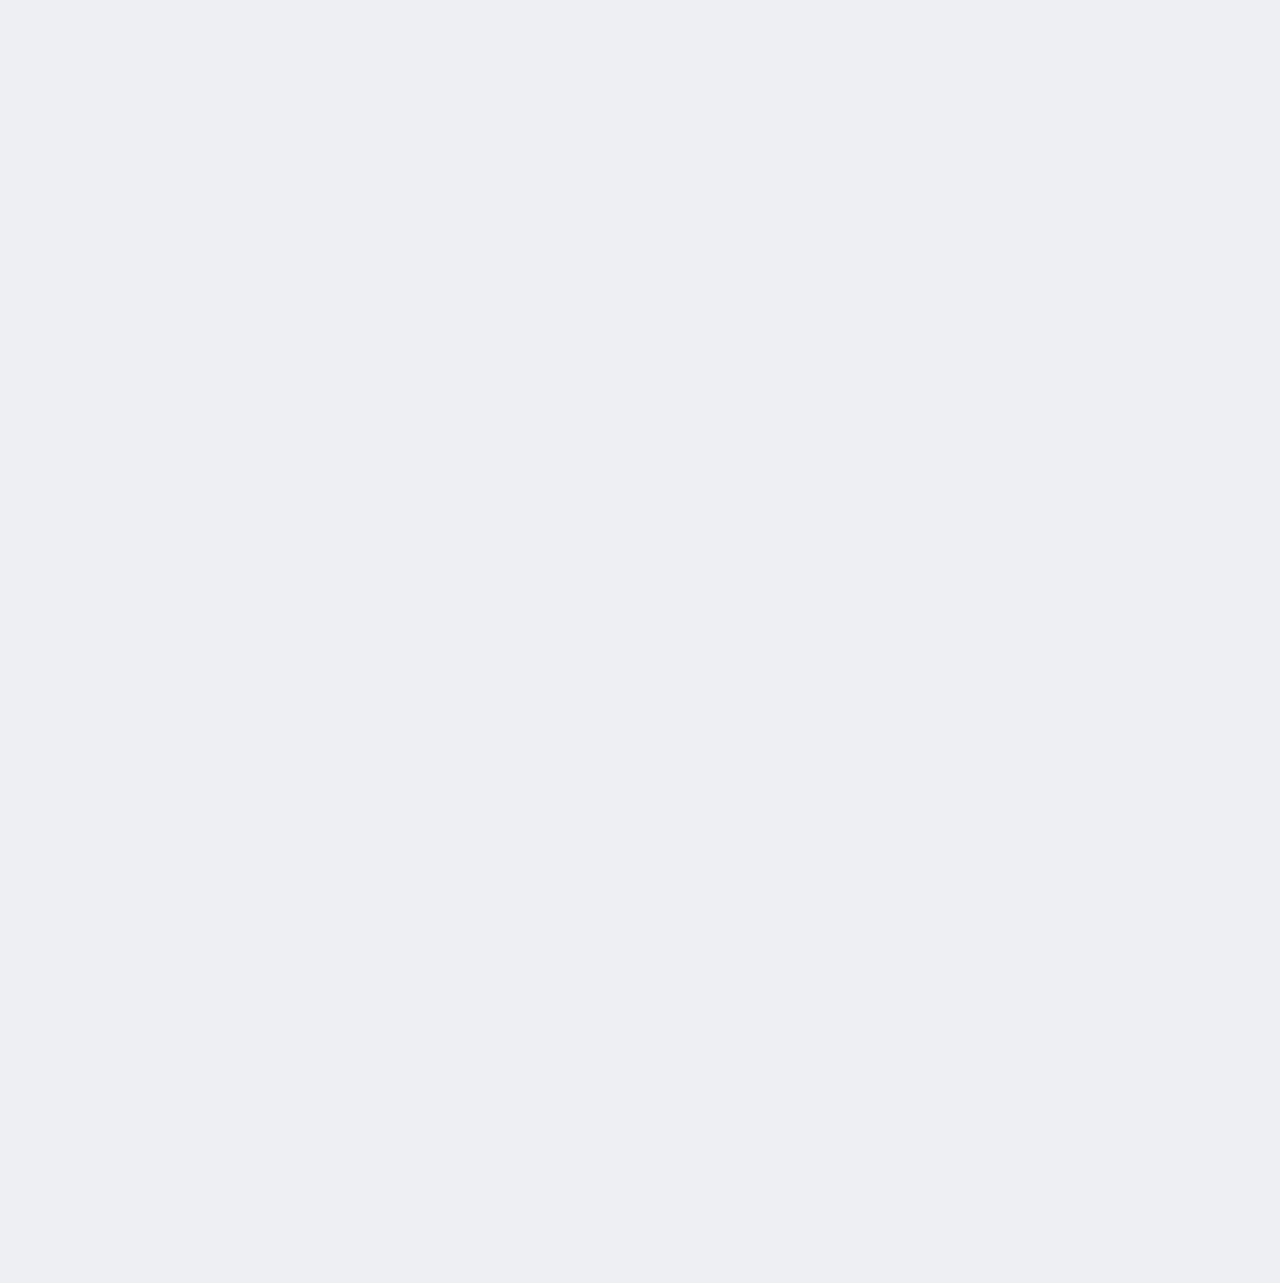
==== commit 7e43d3a9: "Land members on a dashboard with documents + sample templates After login/signup users now go to das" ====
--- a/index.html
+++ b/index.html
@@ -4,11 +4,20 @@
   <meta charset="UTF-8" />
   <meta name="viewport" content="width=device-width, initial-scale=1.0" />
   <title>Propello — Proposal Generator</title>
+  <!-- Auth gate: hide the app until we confirm a session, to avoid flashing
+       the app before redirecting an unauthenticated visitor to login. -->
+  <script>
+    document.documentElement.classList.add('auth-gating');
+    // Safety net: never keep the page hidden if the gate ever stalls.
+    setTimeout(function () { document.documentElement.classList.remove('auth-gating'); }, 4000);
+  </script>
+  <style>html.auth-gating body { visibility: hidden; }</style>
+  <script type="module" src="auth-gate.js?v=1"></script>
   <link rel="icon" href="assets/favicon.svg" />
   <link rel="preconnect" href="https://fonts.googleapis.com" />
   <link rel="preconnect" href="https://fonts.gstatic.com" crossorigin />
   <link href="https://fonts.googleapis.com/css2?family=Inter:wght@400;500;600;700;800&display=swap" rel="stylesheet" />
-  <link rel="stylesheet" href="styles.css?v=41" />
+  <link rel="stylesheet" href="styles.css?v=42" />
   <script defer src="https://cdnjs.cloudflare.com/ajax/libs/html2pdf.js/0.10.1/html2pdf.bundle.min.js"></script>
 </head>
 <body>
@@ -555,6 +564,6 @@
     </div>
   </div>
 
-  <script type="module" src="app.js?v=38"></script>
+  <script type="module" src="app.js?v=39"></script>
 </body>
 </html>
--- a/styles.css
+++ b/styles.css
@@ -795,6 +795,55 @@
 .dash-page__login-logo { height: 36px; margin-bottom: 1.5rem; }
 .dash-page__login h2 { font-size: 1.25rem; font-weight: 700; color: #0f172a; margin-bottom: 0.6rem; }
 .dash-page__login p { margin-bottom: 1.5rem; line-height: 1.6; max-width: 36ch; }
+
+/* ---- Member dashboard: welcome hero + sample templates ---- */
+.dash-hero {
+  display: flex; align-items: flex-end; justify-content: space-between;
+  gap: 1.5rem; flex-wrap: wrap; margin-bottom: 2.25rem;
+}
+.dash-hero__actions { display: flex; gap: 0.6rem; flex-wrap: wrap; }
+
+.dash-section { margin-bottom: 2.75rem; }
+.dash-section__head { margin-bottom: 1rem; }
+.dash-section__title {
+  font-size: 1.15rem; font-weight: 800; color: #0f172a; letter-spacing: -0.01em;
+}
+.dash-section__sub { font-size: 0.875rem; color: var(--text-muted); margin-top: 0.25rem; }
+
+.tmpl-grid {
+  display: grid; grid-template-columns: repeat(auto-fill, minmax(240px, 1fr)); gap: 1rem;
+}
+.tmpl-card {
+  display: flex; flex-direction: column; text-align: left; gap: 0.5rem;
+  padding: 1.15rem 1.2rem 1.05rem; border: 1px solid var(--border); border-radius: var(--radius);
+  background: var(--bg-card); box-shadow: var(--shadow); cursor: pointer; width: 100%;
+  transition: border-color 0.15s ease, box-shadow 0.15s ease, transform 0.15s ease;
+}
+.tmpl-card:hover {
+  border-color: #BFDBFE; box-shadow: 0 12px 30px rgb(26 86 176 / 0.13); transform: translateY(-2px);
+}
+.tmpl-card__icon {
+  width: 2.25rem; height: 2.25rem; border-radius: 9px; display: grid; place-items: center;
+  background: var(--rausch-tint); color: var(--rausch);
+}
+.tmpl-card__icon svg { width: 1.2rem; height: 1.2rem; }
+.tmpl-card__name { font-size: 0.95rem; font-weight: 700; color: #0f172a; }
+.tmpl-card__summary { font-size: 0.8125rem; color: var(--text-muted); line-height: 1.45; }
+.tmpl-card__items { list-style: none; padding: 0; margin: 0.1rem 0 0; display: grid; gap: 0.32rem; }
+.tmpl-card__items li {
+  font-size: 0.78rem; color: var(--text-muted); padding-left: 1.05rem; position: relative;
+}
+.tmpl-card__items li::before {
+  content: ""; position: absolute; left: 0; top: 0.42em; width: 0.42rem; height: 0.42rem;
+  border-radius: 999px; background: #93C5FD;
+}
+.tmpl-card__cta {
+  margin-top: 0.4rem; font-size: 0.8125rem; font-weight: 700; color: var(--rausch);
+}
+@media (max-width: 640px) {
+  .dash-hero { flex-direction: column; align-items: stretch; }
+  .tmpl-grid { grid-template-columns: 1fr; }
+}
 
 /* ---- Hamburger ---- */
 .appbar__hamburger {
@@ -1087,860 +1136,3 @@
 body.collab-guest .appbar { display: flex !important; left: 0 !important; }
 body.collab-guest .layout { display: block !important; grid-template-columns: 1fr !important; }
 @media (prefers-reduced-motion: reduce) { .collab-banner__dot { animation: none; } }
-
-/* ============================================================
-   Propello marketing pages
-   ============================================================ */
-body.marketing-page {
-  --marketing-bg: var(--bg);
-  --marketing-card: var(--bg-card);
-  --marketing-subtle: var(--bg-subtle);
-  --marketing-ink: var(--text);
-  --marketing-muted: var(--text-muted);
-  --marketing-line: var(--border);
-  --marketing-blue: var(--rausch);
-  --marketing-blue-deep: var(--rausch-hover);
-  --marketing-blue-tint: var(--rausch-tint);
-  padding-top: 0;
-  min-height: 100vh;
-  overflow-x: hidden;
-  font-family: 'Inter', -apple-system, system-ui, sans-serif;
-  color: var(--marketing-ink);
-  background:
-    radial-gradient(circle at 88% 12%, rgba(26, 86, 176, 0.14), transparent 24rem),
-    radial-gradient(circle at 8% 78%, rgba(59, 130, 246, 0.08), transparent 20rem),
-    linear-gradient(180deg, #f7f8fa 0%, var(--marketing-bg) 100%);
-}
-body.marketing-page::before {
-  content: "";
-  position: fixed; inset: 0; pointer-events: none; z-index: -1;
-  background-image:
-    linear-gradient(rgba(20, 22, 26, 0.03) 1px, transparent 1px),
-    linear-gradient(90deg, rgba(20, 22, 26, 0.03) 1px, transparent 1px);
-  background-size: 44px 44px;
-  mask-image: linear-gradient(to bottom, rgba(0, 0, 0, 0.72), transparent 78%);
-}
-
-.marketing-nav {
-  width: min(1180px, calc(100% - 2rem));
-  margin: 1rem auto 0;
-  display: flex; align-items: center; justify-content: space-between; gap: 1rem;
-  padding: 0.7rem 0.75rem;
-  border: 1px solid var(--marketing-line);
-  border-radius: 999px;
-  background: rgba(255, 255, 255, 0.92);
-  box-shadow: var(--shadow);
-  backdrop-filter: blur(12px);
-}
-.marketing-nav__brand {
-  display: inline-flex; align-items: center; justify-content: center;
-  width: 9rem; min-width: 7rem;
-}
-.marketing-nav__brand img { width: 100%; max-height: 2rem; object-fit: contain; }
-.marketing-nav__links {
-  display: flex; align-items: center; gap: 0.35rem;
-  padding: 0.25rem; border-radius: 999px;
-  background: var(--marketing-subtle);
-}
-.marketing-nav__links a,
-.marketing-nav__cta {
-  color: var(--marketing-ink); text-decoration: none; font-size: 0.875rem; font-weight: 600;
-}
-.marketing-nav__links a {
-  padding: 0.56rem 0.9rem; border-radius: 999px;
-  transition: color 0.15s ease, background 0.15s ease;
-}
-.marketing-nav__links a:hover,
-.marketing-nav__links a.is-active { background: var(--marketing-card); color: var(--marketing-blue); }
-.marketing-nav__cta {
-  padding: 0.64rem 1rem; border-radius: 8px;
-  color: #fff; background: var(--marketing-blue);
-  box-shadow: 0 10px 24px rgba(26, 86, 176, 0.2);
-}
-.marketing-nav__cta:hover { background: var(--marketing-blue-deep); }
-
-.marketing-hero,
-.about-hero,
-.pricing-hero,
-.marketing-section,
-.workflow-strip,
-.about-grid,
-.values-section {
-  width: min(1180px, calc(100% - 2rem));
-  margin-left: auto; margin-right: auto;
-}
-.marketing-hero {
-  display: grid; grid-template-columns: minmax(0, 1.05fr) minmax(320px, 0.95fr);
-  gap: clamp(2rem, 6vw, 4.5rem);
-  align-items: center;
-  min-height: calc(100vh - 6rem);
-  padding: clamp(4rem, 8vw, 7rem) 0 4rem;
-}
-.marketing-eyebrow {
-  display: inline-flex; align-items: center; gap: 0.5rem;
-  margin-bottom: 1rem;
-  color: var(--marketing-blue);
-  font-size: 0.625rem; font-weight: 700; letter-spacing: 0.12em; text-transform: uppercase;
-}
-.marketing-eyebrow::before {
-  content: ""; width: 0.46rem; height: 0.46rem; border-radius: 50%;
-  background: var(--marketing-blue);
-  box-shadow: 0 0 0 0.3rem rgba(26, 86, 176, 0.12);
-}
-.marketing-hero h1,
-.about-hero h1,
-.pricing-card h1 {
-  max-width: 11ch;
-  font-family: 'Inter', -apple-system, system-ui, sans-serif;
-  font-size: clamp(3.2rem, 7vw, 6rem);
-  line-height: 0.92;
-  letter-spacing: -0.06em;
-  font-weight: 800;
-}
-.marketing-hero p,
-.about-hero p,
-.pricing-card p {
-  max-width: 40rem;
-  margin-top: 1.3rem;
-  color: var(--marketing-muted);
-  font-size: 1rem;
-  line-height: 1.65;
-}
-.marketing-hero__actions,
-.pricing-card__actions {
-  display: flex; flex-wrap: wrap; gap: 0.75rem;
-  margin-top: 2rem;
-}
-.marketing-btn {
-  display: inline-flex; align-items: center; justify-content: center;
-  min-height: 2.75rem; padding: 0.625rem 1rem;
-  border-radius: 8px;
-  font-size: 0.875rem; font-weight: 600; text-decoration: none;
-  transition: transform 0.15s ease, box-shadow 0.15s ease, background 0.15s ease;
-}
-.marketing-btn:hover { transform: translateY(-1px); }
-.marketing-btn--primary {
-  color: #fff; background: var(--marketing-blue);
-  box-shadow: 0 12px 24px rgba(26, 86, 176, 0.2);
-}
-.marketing-btn--primary:hover { background: var(--marketing-blue-deep); }
-.marketing-btn--ghost {
-  color: var(--marketing-ink);
-  background: var(--marketing-card);
-  border: 1px solid var(--marketing-line);
-}
-.marketing-btn--ghost:hover { background: var(--marketing-subtle); }
-.marketing-proof {
-  display: flex; flex-wrap: wrap; gap: 0.65rem;
-  margin-top: 2rem;
-}
-.marketing-proof span {
-  padding: 0.68rem 0.85rem;
-  border: 1px solid var(--marketing-line);
-  border-radius: 999px;
-  color: var(--marketing-muted);
-  background: rgba(255, 255, 255, 0.82);
-}
-.marketing-proof strong { color: var(--marketing-ink); }
-
-.hero-orbit {
-  position: relative;
-  min-height: 30rem;
-  perspective: 1200px;
-  display: grid; place-items: center;
-}
-.hero-orbit__glow {
-  position: absolute; width: min(24rem, 72vw); height: min(24rem, 72vw);
-  border-radius: 50%;
-  background: radial-gradient(circle, rgba(26, 86, 176, 0.2), rgba(26, 86, 176, 0.04) 60%, transparent 72%);
-  filter: blur(8px);
-}
-.hero-card {
-  position: absolute;
-  width: min(24rem, 84vw);
-  border: 1px solid rgba(191, 219, 254, 0.9);
-  border-radius: 1.5rem;
-  background: linear-gradient(180deg, rgba(255, 255, 255, 0.96), rgba(239, 246, 255, 0.9));
-  box-shadow: var(--shadow);
-  transform-style: preserve-3d;
-}
-.hero-card--front {
-  min-height: 25rem;
-  padding: 1.15rem;
-  transform: rotateY(-12deg) rotateX(8deg) rotateZ(-2deg);
-}
-.hero-card--front::before {
-  content: "";
-  position: absolute; inset: 0.8rem;
-  border-radius: 1.1rem;
-  border: 1px solid rgba(191, 219, 254, 0.7);
-  transform: translateZ(16px);
-}
-.hero-card--back {
-  right: 0.3rem; bottom: 4rem;
-  width: min(16rem, 54vw);
-  padding: 1rem;
-  transform: translateZ(-56px) rotateY(-18deg) rotateX(6deg) rotateZ(6deg);
-}
-.hero-card--back span,
-.hero-card__top span {
-  color: var(--marketing-blue); font-size: 0.625rem; font-weight: 700; text-transform: uppercase; letter-spacing: 0.09em;
-}
-.hero-card--back strong {
-  display: block; margin: 0.7rem 0 0.25rem;
-  font-size: 2.5rem; font-weight: 800; letter-spacing: -0.05em;
-}
-.hero-card--back em { color: var(--marketing-muted); font-style: normal; }
-.hero-card__top {
-  display: flex; justify-content: space-between; align-items: center;
-  margin-bottom: 4rem;
-}
-.hero-card__top strong { font-size: 0.95rem; letter-spacing: -0.03em; font-weight: 700; }
-.hero-card__line {
-  width: 68%; height: 0.8rem; margin: 0.9rem 0;
-  border-radius: 999px; background: rgba(20, 22, 26, 0.12);
-}
-.hero-card__line--wide {
-  width: 88%; height: 1rem; background: rgba(26, 86, 176, 0.16);
-}
-.hero-card__grid {
-  display: grid; grid-template-columns: repeat(3, 1fr); gap: 0.65rem;
-  margin-top: 2.8rem;
-}
-.hero-card__grid span {
-  min-height: 5.2rem; border-radius: 1rem;
-  background: linear-gradient(180deg, rgba(239, 246, 255, 0.9), rgba(255, 255, 255, 0.96));
-  border: 1px solid var(--marketing-line);
-}
-.hero-cube {
-  position: absolute; left: 1.25rem; bottom: 5.4rem;
-  width: 5.25rem; height: 5.25rem;
-  transform-style: preserve-3d;
-  transform: rotateX(54deg) rotateZ(36deg);
-}
-.hero-cube span {
-  position: absolute; inset: 0; border-radius: 1rem;
-  background: linear-gradient(135deg, var(--marketing-blue), #3B82F6);
-  box-shadow: 0 14px 30px rgba(26, 86, 176, 0.22);
-}
-.hero-cube span:nth-child(2) { transform: translateZ(-2.4rem) translateX(2.4rem); opacity: 0.56; }
-.hero-cube span:nth-child(3) { transform: translateZ(-4.8rem) translateX(4.8rem); opacity: 0.22; }
-
-.marketing-section { padding: 3rem 0 2rem; }
-.section-heading {
-  display: grid; grid-template-columns: minmax(0, 0.9fr) minmax(0, 1.1fr);
-  align-items: end; gap: 2rem; margin-bottom: 1.2rem;
-}
-.section-heading h2 {
-  font-family: 'Inter', -apple-system, system-ui, sans-serif;
-  font-size: clamp(2.2rem, 4.5vw, 4rem);
-  line-height: 0.96; letter-spacing: -0.055em; font-weight: 800;
-}
-.feature-grid {
-  display: grid; grid-template-columns: repeat(3, 1fr); gap: 1rem;
-}
-.feature-card,
-.about-panel,
-.pricing-card,
-.pricing-stack div,
-.workflow-strip,
-.values-list {
-  border: 1px solid var(--marketing-line);
-  background: rgba(255, 255, 255, 0.92);
-  box-shadow: var(--shadow);
-}
-.feature-card {
-  min-height: 16rem;
-  padding: 1.2rem;
-  border-radius: 12px;
-  transition: transform 0.15s ease, box-shadow 0.15s ease;
-}
-.feature-card:hover {
-  transform: translateY(-3px);
-  box-shadow: 0 14px 30px rgba(20, 22, 26, 0.08);
-}
-.feature-card__num {
-  display: inline-flex; margin-bottom: 4rem;
-  color: var(--marketing-blue); font-weight: 800;
-}
-.feature-card h3 {
-  font-size: 1.15rem; letter-spacing: -0.04em; margin-bottom: 0.55rem;
-}
-.feature-card p { color: var(--marketing-muted); line-height: 1.6; }
-
-.workflow-strip {
-  display: grid; grid-template-columns: repeat(3, 1fr); gap: 1px;
-  margin-top: 2.4rem; margin-bottom: 4rem;
-  overflow: hidden; border-radius: 12px;
-  background: var(--marketing-line);
-}
-.workflow-strip div {
-  padding: 1.2rem;
-  background: rgba(255, 255, 255, 0.96);
-}
-.workflow-strip span { color: var(--marketing-blue); font-weight: 800; }
-.workflow-strip strong { display: block; margin: 0.55rem 0 0.3rem; font-size: 1.05rem; letter-spacing: -0.04em; }
-.workflow-strip p { color: var(--marketing-muted); line-height: 1.5; }
-
-.about-hero {
-  padding: clamp(4rem, 8vw, 7rem) 0 2rem;
-}
-.about-hero h1 { max-width: 12ch; }
-.about-grid {
-  display: grid; grid-template-columns: 1.2fr 0.8fr; gap: 1rem;
-  padding: 2rem 0;
-}
-.about-panel {
-  min-height: 18rem;
-  padding: clamp(1.2rem, 2vw, 1.7rem);
-  border-radius: 12px;
-}
-.about-panel--dark {
-  grid-row: span 2;
-  background: linear-gradient(180deg, var(--marketing-blue-tint), rgba(255, 255, 255, 0.96));
-  border-color: #BFDBFE;
-}
-.about-panel span {
-  color: var(--marketing-blue); font-size: 0.625rem; font-weight: 700; text-transform: uppercase; letter-spacing: 0.09em;
-}
-.about-panel h2 {
-  max-width: 13ch;
-  margin: 2.5rem 0 1rem;
-  font-size: clamp(1.35rem, 3vw, 2.4rem);
-  font-weight: 800; line-height: 1.02; letter-spacing: -0.05em;
-}
-.about-panel p { color: var(--marketing-muted); line-height: 1.65; font-size: 0.95rem; }
-.about-panel--dark p { color: var(--marketing-ink); }
-.values-section { padding: 2rem 0 4rem; }
-.values-list {
-  display: grid; grid-template-columns: repeat(3, 1fr); gap: 1px;
-  overflow: hidden; border-radius: 12px;
-  background: var(--marketing-line);
-}
-.values-list div {
-  padding: 1.15rem; background: rgba(255, 255, 255, 0.96);
-}
-.values-list strong { display: block; margin-bottom: 0.45rem; font-size: 1rem; }
-.values-list span { color: var(--marketing-muted); line-height: 1.5; }
-
-.pricing-hero {
-  display: grid; grid-template-columns: minmax(0, 1fr) minmax(280px, 0.56fr);
-  gap: 1rem; align-items: stretch;
-  min-height: calc(100vh - 7rem);
-  padding: clamp(4rem, 8vw, 7rem) 0 4rem;
-}
-.pricing-card {
-  border-radius: 12px;
-  padding: clamp(1.4rem, 3vw, 2.5rem);
-  display: flex; flex-direction: column; justify-content: center;
-}
-.pricing-card__badge {
-  width: fit-content;
-  margin-bottom: 1.25rem;
-  padding: 0.4rem 0.7rem;
-  border-radius: 999px;
-  color: var(--marketing-blue);
-  background: var(--marketing-blue-tint);
-  font-size: 0.625rem; font-weight: 700; text-transform: uppercase; letter-spacing: 0.1em;
-}
-.pricing-card h1 { max-width: 12ch; }
-.pricing-stack {
-  display: grid; gap: 1rem;
-}
-.pricing-stack div {
-  min-height: 10rem;
-  padding: 1.1rem;
-  border-radius: 12px;
-  display: flex; flex-direction: column; justify-content: space-between;
-  transform: translateX(0);
-}
-.pricing-stack div:nth-child(2) { margin-left: 0.75rem; }
-.pricing-stack div:nth-child(3) { margin-left: 1.5rem; }
-.pricing-stack span { color: var(--marketing-blue); font-weight: 700; }
-.pricing-stack strong {
-  font-size: 1.7rem; line-height: 1; letter-spacing: -0.05em; font-weight: 800;
-}
-
-.marketing-footer {
-  width: min(1180px, calc(100% - 2rem));
-  margin: 0 auto; padding: 1.25rem 0 2rem;
-  display: flex; align-items: center; justify-content: flex-end; gap: 1rem;
-  border-top: 1px solid var(--marketing-line);
-  color: var(--marketing-muted);
-}
-.marketing-footer span { margin-right: auto; color: var(--marketing-ink); font-weight: 800; }
-.marketing-footer a { color: var(--marketing-muted); text-decoration: none; font-weight: 600; }
-.marketing-footer a:hover { color: var(--marketing-blue); }
-
-@keyframes hero-float {
-  0%, 100% { transform: translateY(0); }
-  50% { transform: translateY(-8px); }
-}
-
-@media (max-width: 900px) {
-  .marketing-nav { border-radius: 1rem; flex-wrap: wrap; }
-  .marketing-nav__brand { justify-content: flex-start; }
-  .marketing-nav__links { order: 3; width: 100%; justify-content: center; }
-  .marketing-hero,
-  .pricing-hero,
-  .section-heading,
-  .about-grid {
-    grid-template-columns: 1fr;
-  }
-  .marketing-hero { padding-top: 3rem; min-height: auto; }
-  .hero-orbit { min-height: 26rem; }
-  .feature-grid,
-  .workflow-strip,
-  .values-list { grid-template-columns: 1fr; }
-  .about-panel--dark { grid-row: auto; }
-  .pricing-stack div:nth-child(2),
-  .pricing-stack div:nth-child(3) { margin-left: 0; }
-}
-
-@media (max-width: 560px) {
-  .marketing-nav__brand { width: 7rem; min-width: 6.25rem; }
-  .marketing-nav__links { overflow-x: auto; justify-content: flex-start; }
-  .marketing-nav__cta { padding: 0.6rem 0.8rem; }
-  .marketing-hero h1,
-  .about-hero h1,
-  .pricing-card h1 { font-size: clamp(2.6rem, 14vw, 4rem); }
-  .marketing-proof { align-items: stretch; flex-direction: column; }
-  .hero-orbit { min-height: 22rem; }
-  .hero-card--front { min-height: 20rem; }
-  .hero-card__top { margin-bottom: 2.25rem; }
-  .hero-card__grid span { min-height: 4rem; }
-  .hero-cube { width: 4rem; height: 4rem; left: 0.5rem; bottom: 3.4rem; }
-  .marketing-footer { flex-wrap: wrap; justify-content: flex-start; }
-  .marketing-footer span { flex-basis: 100%; }
-}
-
-@media (prefers-reduced-motion: reduce) {
-  .hero-orbit,
-  .marketing-btn,
-  .feature-card { animation: none; transition: none; }
-  .marketing-btn:hover,
-  .feature-card:hover { transform: none; }
-}
-
-/* ============================================================
-   Propello interactive landing refresh
-   ============================================================ */
-body.marketing-page--home {
-  --landing-haze: rgba(255, 255, 255, 0.72);
-  --landing-glass: rgba(255, 255, 255, 0.64);
-  --landing-blue-soft: rgba(26, 86, 176, 0.1);
-  position: relative;
-  background:
-    radial-gradient(circle at 75% 12%, rgba(96, 165, 250, 0.28), transparent 34rem),
-    radial-gradient(circle at 15% 40%, rgba(26, 86, 176, 0.12), transparent 28rem),
-    linear-gradient(180deg, #f8fbff 0%, #edf3fb 42%, #f7f9fc 100%);
-}
-body.marketing-page--home::before {
-  z-index: 0;
-  opacity: 0.72;
-  mask-image: linear-gradient(to bottom, rgba(0, 0, 0, 0.82), transparent 86%);
-}
-body.marketing-page--home::after {
-  content: "";
-  position: fixed;
-  inset: 0;
-  z-index: 1;
-  pointer-events: none;
-  background:
-    linear-gradient(90deg, rgba(255, 255, 255, 0.94) 0%, rgba(255, 255, 255, 0.66) 36%, rgba(255, 255, 255, 0.04) 72%),
-    radial-gradient(circle at 50% 50%, transparent 0, rgba(255, 255, 255, 0.14) 68%, rgba(255, 255, 255, 0.58) 100%);
-}
-.landing-canvas {
-  position: fixed;
-  inset: 0;
-  z-index: 0;
-  overflow: hidden;
-  pointer-events: none;
-}
-#propelloScene {
-  display: block;
-  width: 100%;
-  height: 100%;
-  opacity: 0;
-  transition: opacity 0.7s ease;
-}
-.scene-ready #propelloScene {
-  filter: saturate(1.08) contrast(1.05);
-  opacity: 1;
-}
-.landing-scene-fallback {
-  position: absolute;
-  inset: auto -10vw -16rem auto;
-  width: min(52rem, 92vw);
-  height: min(52rem, 92vw);
-  border-radius: 32%;
-  opacity: 0;
-  transform: rotate(18deg);
-  background:
-    linear-gradient(135deg, rgba(26, 86, 176, 0.18), rgba(96, 165, 250, 0.08)),
-    repeating-linear-gradient(90deg, rgba(26, 86, 176, 0.16) 0 1px, transparent 1px 30px);
-  filter: contrast(1.04);
-}
-.scene-reduced .landing-scene-fallback,
-.scene-no-webgl .landing-scene-fallback { opacity: 1; }
-.marketing-page--home > .marketing-nav,
-.marketing-page--home .landing-main,
-.marketing-page--home > .marketing-footer {
-  position: relative;
-  z-index: 2;
-}
-.marketing-page--home .marketing-nav {
-  position: sticky;
-  top: 1rem;
-  z-index: 20;
-  border-color: rgba(191, 219, 254, 0.92);
-  background: rgba(255, 255, 255, 0.72);
-  box-shadow: 0 16px 40px rgba(15, 45, 107, 0.1);
-}
-.marketing-page--home .marketing-nav__links {
-  background: rgba(246, 247, 249, 0.72);
-  backdrop-filter: blur(12px);
-}
-.marketing-page--home .marketing-nav__links a.is-active {
-  color: var(--marketing-blue);
-  background: var(--marketing-blue-tint);
-}
-.landing-main {
-  position: relative;
-  overflow: hidden;
-}
-.marketing-page--home .marketing-hero,
-.marketing-page--home .marketing-section,
-.marketing-page--home .landing-final {
-  width: min(1180px, calc(100% - 2rem));
-  margin-left: auto;
-  margin-right: auto;
-}
-.marketing-page--home .landing-panel {
-  min-height: min(980px, 100vh);
-  scroll-margin-top: 6rem;
-}
-.marketing-page--home .marketing-hero {
-  display: grid;
-  grid-template-columns: minmax(0, 0.92fr) minmax(17rem, 0.38fr);
-  gap: clamp(1.25rem, 4vw, 3.5rem);
-  align-items: center;
-  padding: clamp(5rem, 8vw, 7.5rem) 0 clamp(3rem, 7vw, 6rem);
-}
-.marketing-page--home .marketing-hero__copy {
-  max-width: 55rem;
-}
-.marketing-page--home .marketing-hero h1 {
-  max-width: 10.5ch;
-  font-size: clamp(4.2rem, 10vw, 9.25rem);
-  line-height: 0.84;
-  letter-spacing: -0.085em;
-}
-.marketing-page--home .marketing-hero p {
-  max-width: 43rem;
-  color: #334155;
-  font-size: clamp(1rem, 1.35vw, 1.18rem);
-  line-height: 1.7;
-}
-.marketing-page--home .marketing-eyebrow {
-  color: var(--marketing-blue);
-}
-.marketing-page--home .marketing-btn {
-  min-height: 3rem;
-  padding: 0.75rem 1.1rem;
-  box-shadow: 0 14px 32px rgba(15, 45, 107, 0.12);
-}
-.marketing-page--home .marketing-btn--primary {
-  background: linear-gradient(135deg, var(--marketing-blue), #3B82F6);
-}
-.marketing-page--home .marketing-proof span {
-  border-color: rgba(191, 219, 254, 0.85);
-  background: rgba(255, 255, 255, 0.74);
-  backdrop-filter: blur(10px);
-  box-shadow: 0 10px 24px rgba(15, 45, 107, 0.06);
-}
-.hero-signal-panel {
-  align-self: end;
-  margin-bottom: clamp(2rem, 9vh, 6rem);
-  padding: 1rem;
-  border: 1px solid rgba(191, 219, 254, 0.88);
-  border-radius: 20px;
-  background: rgba(255, 255, 255, 0.68);
-  box-shadow: 0 24px 70px rgba(15, 45, 107, 0.13);
-  backdrop-filter: blur(18px);
-}
-.hero-signal-panel__label {
-  display: inline-flex;
-  margin-bottom: 1rem;
-  color: var(--marketing-blue);
-  font-size: 0.625rem;
-  font-weight: 800;
-  letter-spacing: 0.1em;
-  text-transform: uppercase;
-}
-.hero-signal-panel strong {
-  display: block;
-  max-width: 12rem;
-  margin-bottom: 1.2rem;
-  font-size: 1.4rem;
-  line-height: 1;
-  letter-spacing: -0.055em;
-}
-.hero-signal-panel__rows {
-  display: grid;
-  grid-template-columns: 1fr auto;
-  gap: 0.72rem 0.85rem;
-  color: var(--marketing-muted);
-  font-size: 0.78rem;
-}
-.hero-signal-panel__rows b {
-  color: var(--marketing-ink);
-  font-variant-numeric: tabular-nums;
-}
-.marketing-page--home .marketing-section {
-  padding: clamp(4rem, 8vw, 7rem) 0;
-}
-.landing-panel--split {
-  display: grid;
-  grid-template-columns: minmax(0, 0.9fr) minmax(20rem, 0.72fr);
-  gap: clamp(1.5rem, 6vw, 5rem);
-  align-items: center;
-}
-.marketing-page--home .section-heading {
-  display: block;
-  margin-bottom: 0;
-}
-.marketing-page--home .section-heading h2,
-.landing-panel--trust h2,
-.landing-final h2 {
-  max-width: 11ch;
-  font-size: clamp(3rem, 7vw, 6.5rem);
-  line-height: 0.88;
-  letter-spacing: -0.075em;
-}
-.section-heading--center {
-  max-width: 58rem;
-  margin: 0 auto 2rem;
-  text-align: center;
-}
-.section-heading--center h2 {
-  max-width: 12ch;
-  margin: 0 auto;
-}
-.story-stack {
-  display: grid;
-  gap: 0.85rem;
-}
-.story-card,
-.metric-grid article,
-.trust-grid article,
-.launch-card {
-  border: 1px solid rgba(191, 219, 254, 0.86);
-  background: var(--landing-glass);
-  box-shadow: 0 22px 64px rgba(15, 45, 107, 0.1);
-  backdrop-filter: blur(18px);
-}
-.story-card {
-  min-height: 9.75rem;
-  padding: 1rem;
-  border-radius: 18px;
-}
-.story-card:nth-child(2) { margin-left: clamp(0rem, 3vw, 2.5rem); }
-.story-card:nth-child(3) { margin-left: clamp(0rem, 6vw, 5rem); }
-.story-card span,
-.metric-grid span,
-.trust-grid span {
-  color: var(--marketing-blue);
-  font-size: 0.7rem;
-  font-weight: 800;
-  letter-spacing: 0.09em;
-  text-transform: uppercase;
-}
-.story-card h3 {
-  margin: 2.2rem 0 0.55rem;
-  font-size: 1.35rem;
-  line-height: 1;
-  letter-spacing: -0.05em;
-}
-.story-card p,
-.metric-grid p,
-.trust-copy p,
-.landing-final p {
-  color: var(--marketing-muted);
-  line-height: 1.65;
-}
-.landing-panel--metrics {
-  display: flex;
-  flex-direction: column;
-  justify-content: center;
-}
-.metric-grid {
-  display: grid;
-  grid-template-columns: repeat(3, 1fr);
-  gap: 1rem;
-  margin-top: 2rem;
-}
-.metric-grid article {
-  min-height: 20rem;
-  padding: 1.15rem;
-  border-radius: 22px;
-  display: flex;
-  flex-direction: column;
-}
-.metric-grid strong {
-  margin: auto 0 1rem;
-  font-size: clamp(2.4rem, 4.8vw, 4.4rem);
-  line-height: 0.88;
-  letter-spacing: -0.075em;
-  color: var(--marketing-ink);
-}
-.landing-panel--trust {
-  display: grid;
-  grid-template-columns: minmax(0, 0.82fr) minmax(20rem, 0.78fr);
-  gap: clamp(1.5rem, 6vw, 5rem);
-  align-items: center;
-}
-.trust-copy p {
-  max-width: 36rem;
-  margin-top: 1.4rem;
-  font-size: 1rem;
-}
-.trust-grid {
-  display: grid;
-  grid-template-columns: repeat(2, 1fr);
-  gap: 1rem;
-}
-.trust-grid article {
-  min-height: 12rem;
-  padding: 1rem;
-  border-radius: 18px;
-  display: flex;
-  flex-direction: column;
-  justify-content: space-between;
-}
-.trust-grid strong {
-  font-size: 1.05rem;
-  line-height: 1.15;
-  letter-spacing: -0.04em;
-}
-.landing-final {
-  display: grid;
-  place-items: center;
-  min-height: min(920px, 100vh);
-  padding: clamp(4rem, 8vw, 7rem) 0;
-}
-.launch-card {
-  width: min(760px, 100%);
-  padding: clamp(1.4rem, 4vw, 2.6rem);
-  border-radius: 28px;
-  text-align: center;
-  background:
-    linear-gradient(180deg, rgba(255, 255, 255, 0.84), rgba(239, 246, 255, 0.72));
-}
-.landing-final h2 {
-  max-width: 12ch;
-  margin: 0 auto;
-}
-.landing-final p {
-  max-width: 38rem;
-  margin: 1.25rem auto 0;
-}
-.landing-final .marketing-hero__actions {
-  justify-content: center;
-}
-[data-reveal] {
-  opacity: 0;
-  transform: translate3d(0, 28px, 0);
-  transition:
-    opacity 0.7s ease var(--reveal-delay, 0ms),
-    transform 0.7s cubic-bezier(0.16, 1, 0.3, 1) var(--reveal-delay, 0ms);
-}
-[data-reveal].is-visible {
-  opacity: 1;
-  transform: translate3d(0, 0, 0);
-}
-.marketing-page--home .marketing-footer {
-  border-color: rgba(191, 219, 254, 0.7);
-  background: rgba(255, 255, 255, 0.38);
-  backdrop-filter: blur(14px);
-}
-
-@media (max-width: 900px) {
-  body.marketing-page--home::after {
-    background: linear-gradient(180deg, rgba(255, 255, 255, 0.9), rgba(255, 255, 255, 0.46) 54%, rgba(255, 255, 255, 0.72));
-  }
-  .marketing-page--home .marketing-hero,
-  .landing-panel--split,
-  .landing-panel--trust {
-    grid-template-columns: 1fr;
-  }
-  .marketing-page--home .marketing-hero {
-    min-height: auto;
-    padding-top: 4rem;
-  }
-  .marketing-page--home .marketing-hero h1,
-  .marketing-page--home .marketing-hero p {
-    max-width: 100%;
-  }
-  .hero-signal-panel {
-    width: min(24rem, 100%);
-    margin: 0;
-  }
-  .marketing-page--home .landing-panel {
-    min-height: auto;
-  }
-  .marketing-page--home .section-heading h2,
-  .landing-panel--trust h2,
-  .landing-final h2 {
-    max-width: 12ch;
-  }
-  .metric-grid,
-  .trust-grid {
-    grid-template-columns: 1fr;
-  }
-  .metric-grid article {
-    min-height: 15rem;
-  }
-}
-
-@media (max-width: 560px) {
-  .marketing-page--home .marketing-nav {
-    position: relative;
-    top: auto;
-  }
-  .marketing-page--home .marketing-hero {
-    padding-top: 3rem;
-  }
-  .marketing-page--home .marketing-hero h1 {
-    font-size: clamp(3.3rem, 18vw, 5.2rem);
-    letter-spacing: -0.078em;
-  }
-  .marketing-page--home .marketing-hero__actions,
-  .landing-final .marketing-hero__actions {
-    flex-direction: column;
-    align-items: stretch;
-  }
-  .story-card:nth-child(2),
-  .story-card:nth-child(3) {
-    margin-left: 0;
-  }
-  .marketing-page--home .section-heading h2,
-  .landing-panel--trust h2,
-  .landing-final h2 {
-    font-size: clamp(2.7rem, 15vw, 4.4rem);
-  }
-  .metric-grid strong {
-    font-size: clamp(2.5rem, 15vw, 3.6rem);
-  }
-}
-
-@media (prefers-reduced-motion: reduce) {
-  #propelloScene,
-  [data-reveal] {
-    transition: none;
-  }
-  [data-reveal] {
-    opacity: 1;
-    transform: none;
-  }
-}
